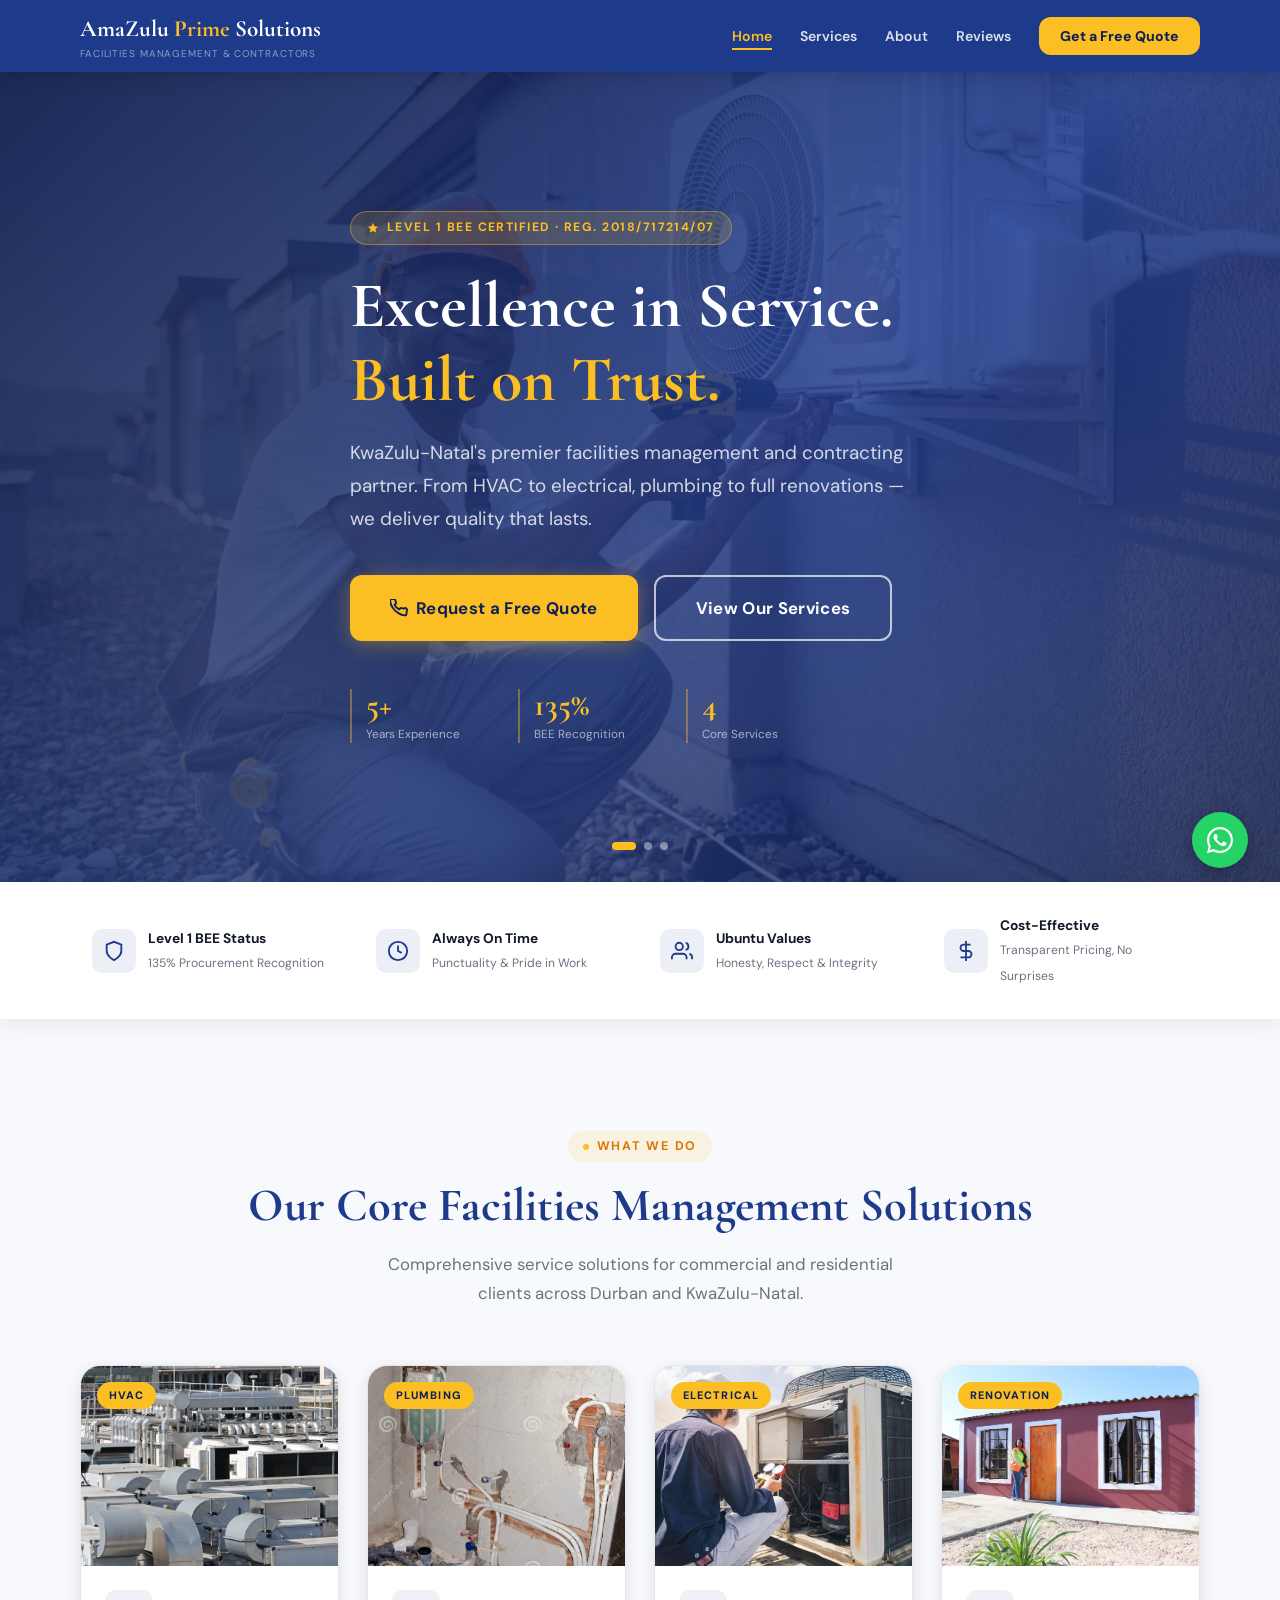
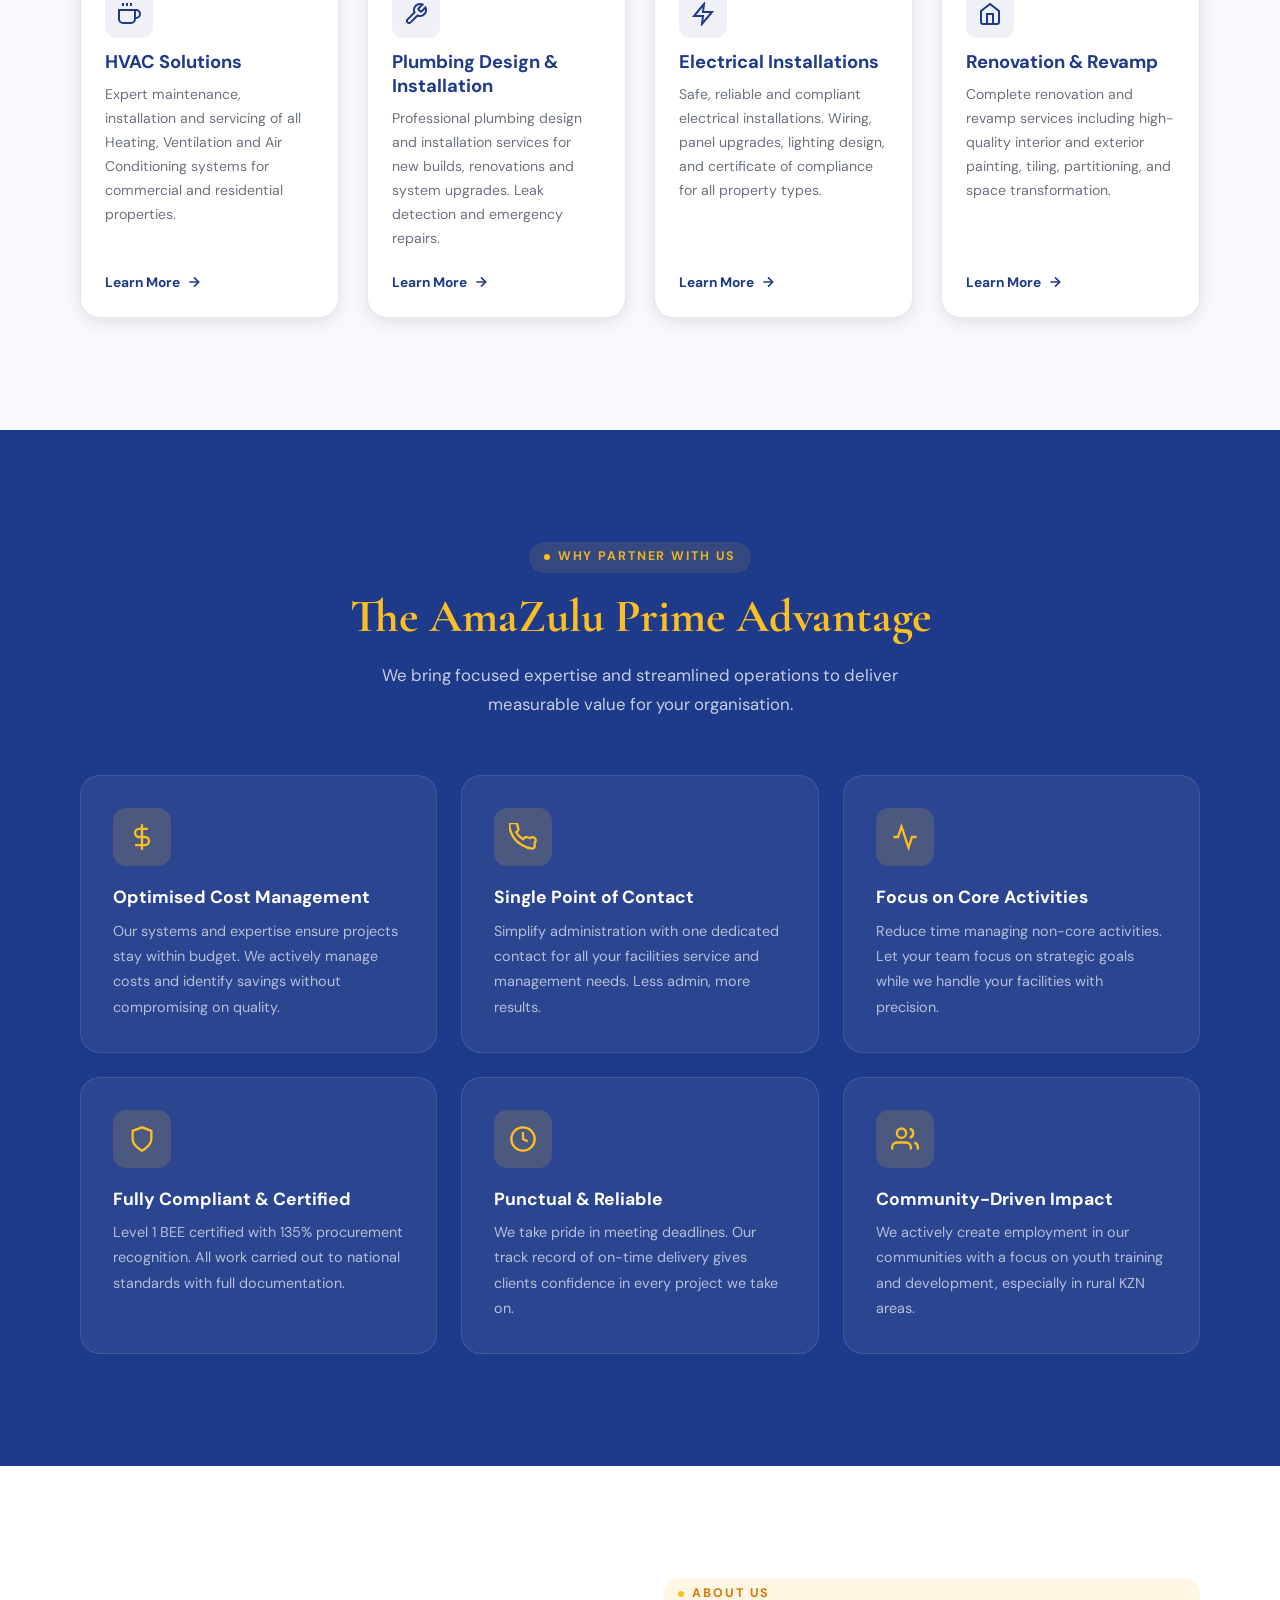
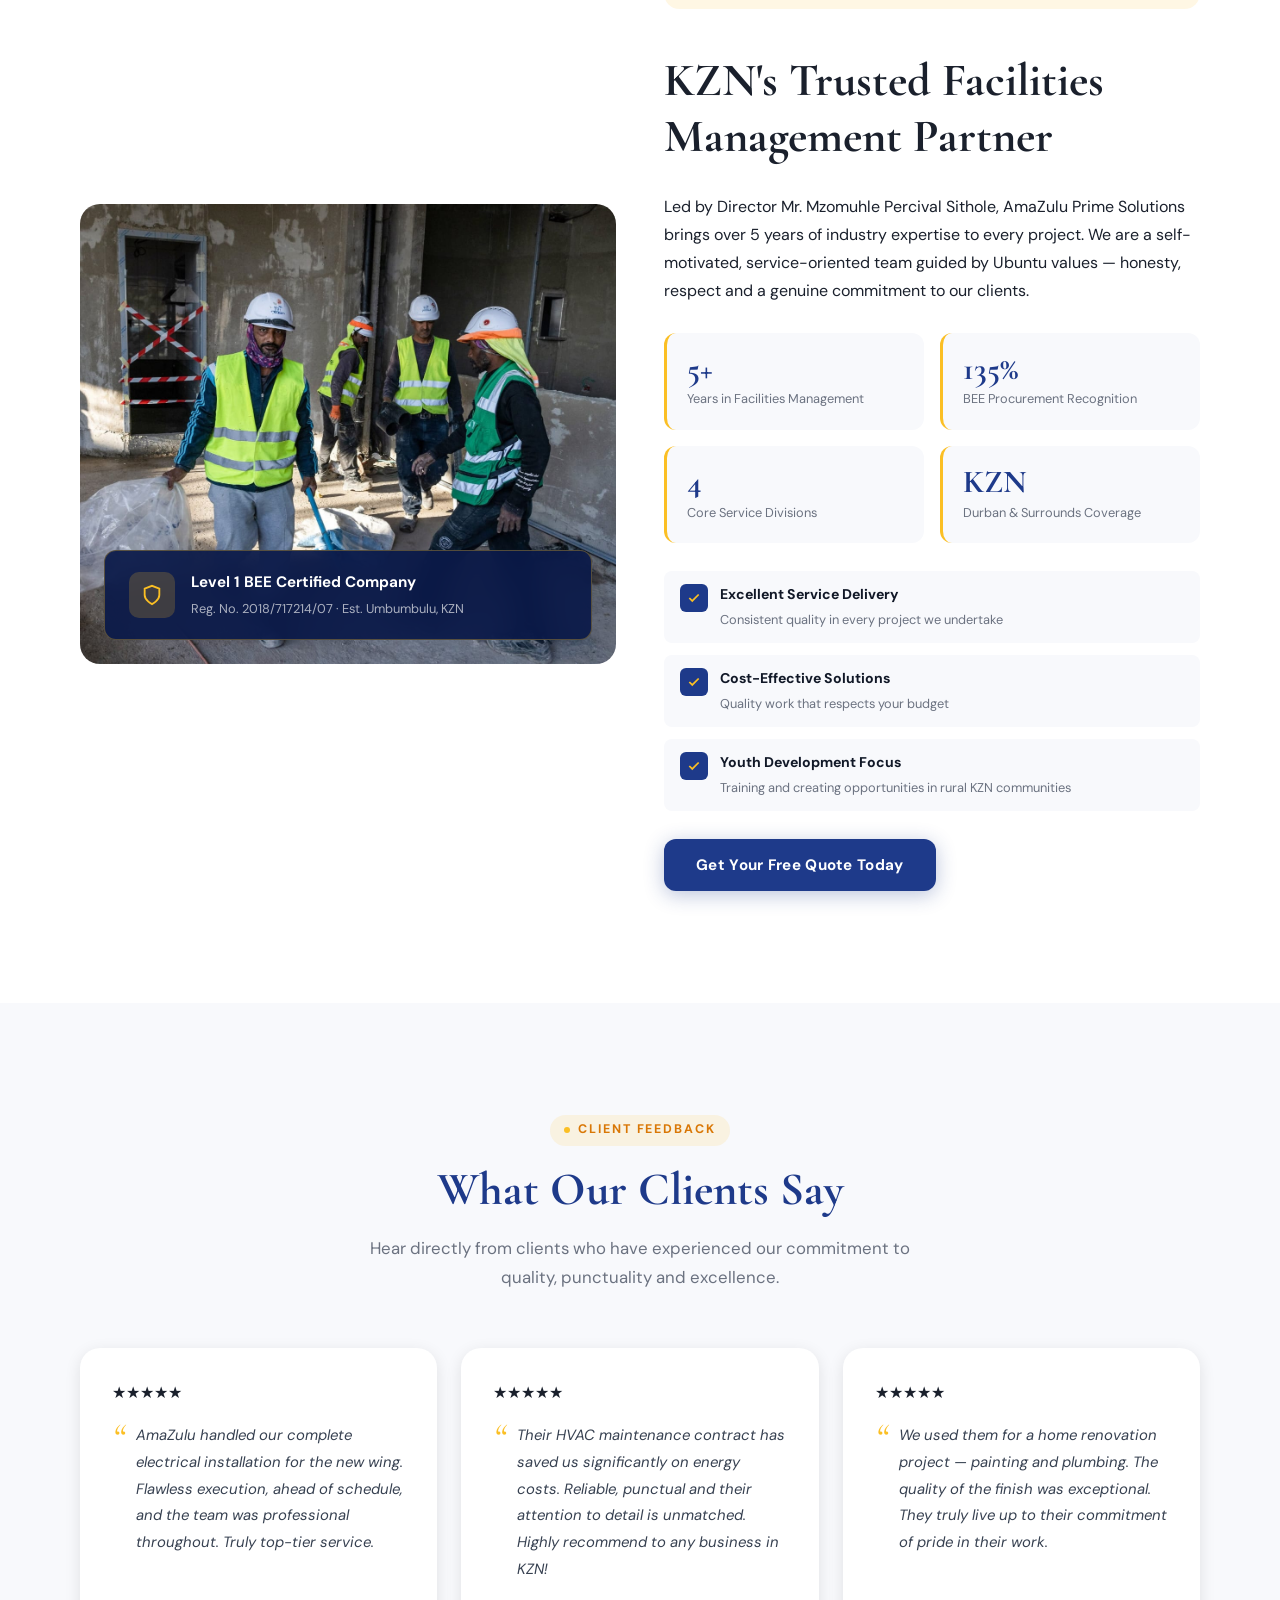
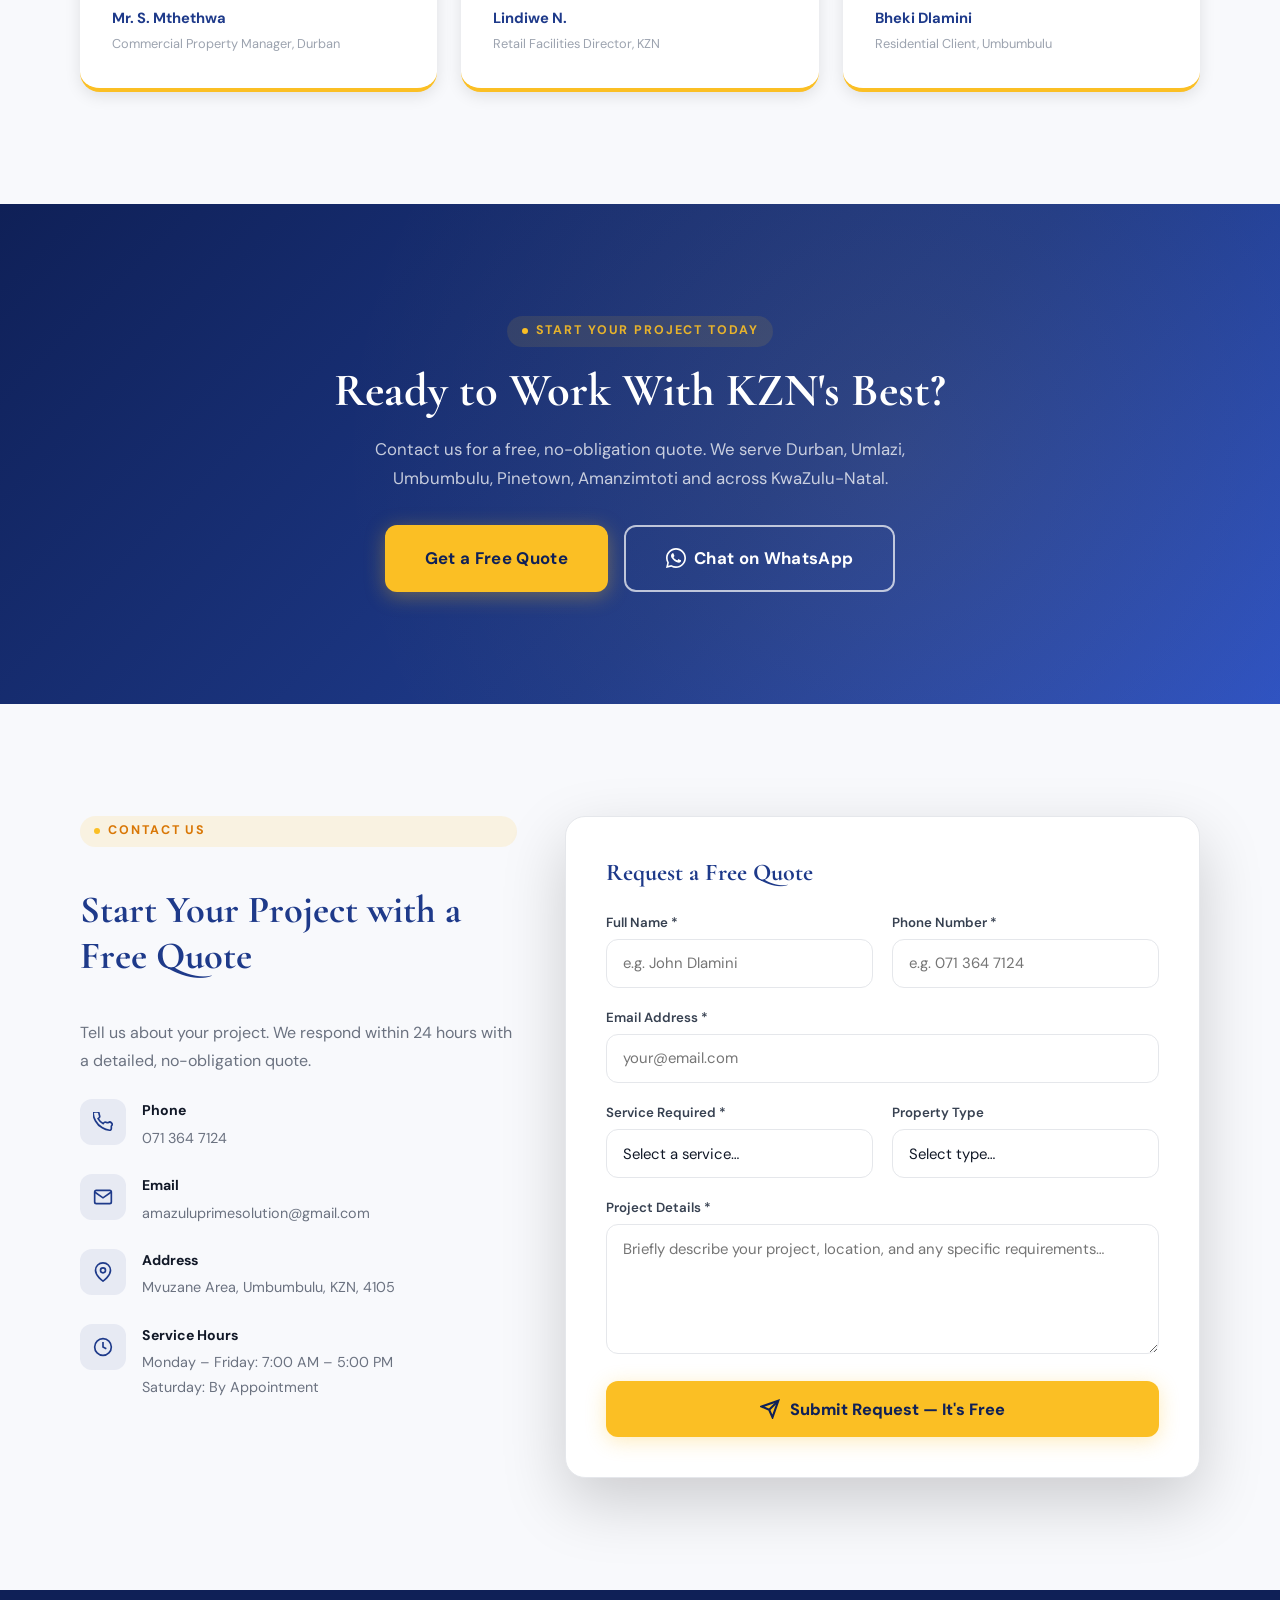
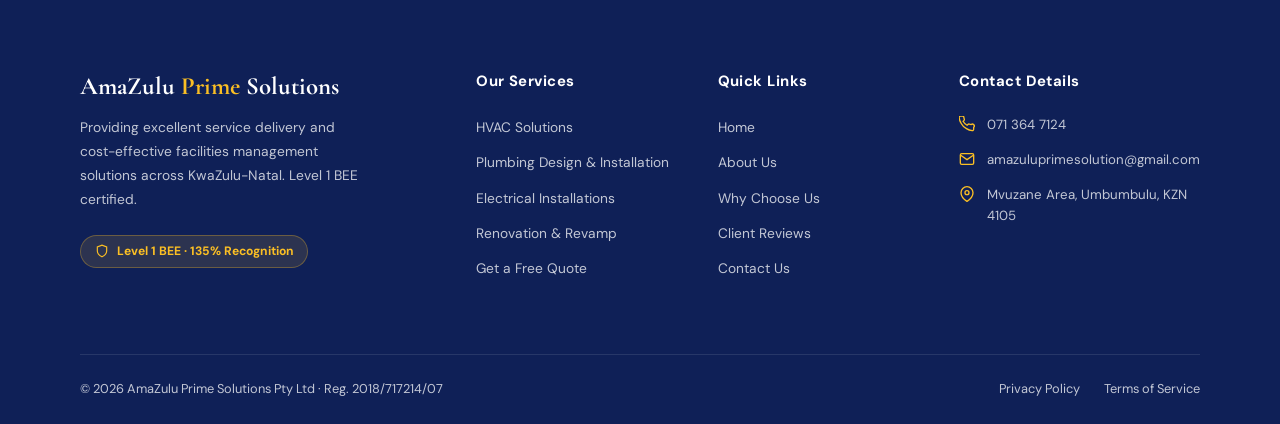
==== index.html @ bf7d5dfd "update" ====
<!DOCTYPE html>
<html lang="en">
<head>
  <meta charset="UTF-8"/>
  <meta name="viewport" content="width=device-width,initial-scale=1.0"/>
  <title>AmaZulu Prime Solutions | Facilities Management & Contractors in Durban, KZN</title>
  <meta name="description" content="AmaZulu Prime Solutions — Level 1 BEE certified facilities management, electrical, plumbing, HVAC and renovation contractors serving Durban and KwaZulu-Natal. Get a free quote today."/>
  <meta name="keywords" content="facilities management Durban, contractor KZN, electrical installation Durban, plumbing KZN, HVAC Durban, renovations KZN, BEE contractor, AmaZulu Prime Solutions"/>
  <meta name="robots" content="index,follow"/>
  <link rel="canonical" href="https://amazuluprimesolutions.netlify.app/"/>
  <meta property="og:title" content="AmaZulu Prime Solutions | Trusted Facilities Management & Contractors in KZN"/>
  <meta property="og:description" content="Professional contracting and facilities management for homes and businesses across Durban and KZN. Level 1 BEE Status. Free quotes available."/>
  <meta property="og:type" content="website"/>
  <meta property="og:url" content="https://amazuluprimesolutions.netlify.app/"/>
  <meta property="og:image" content="https://amazuluprimesolutions.netlify.app/images/work-1.jpg"/>
  <meta name="twitter:card" content="summary_large_image"/>
  <meta name="google-site-verification" content="sttQN9YMMZxSJ2lCe7s1rqBzRoKyOybl5G00gCJvB2U"/>
  <link rel="preconnect" href="https://fonts.googleapis.com"/>
  <link rel="preconnect" href="https://fonts.gstatic.com" crossorigin/>
  <link href="https://fonts.googleapis.com/css2?family=Cormorant+Garamond:wght@600;700&family=DM+Sans:wght@400;500;600;700;800&display=swap" rel="stylesheet"/>
  <link rel="stylesheet" href="css/style.css"/>
  <script type="application/ld+json">
  {"@context":"https://schema.org","@type":["LocalBusiness","GeneralContractor"],"name":"AmaZulu Prime Solutions","url":"https://amazuluprimesolutions.netlify.app/","telephone":"+27-71-364-7124","email":"amazuluprimesolution@gmail.com","address":{"@type":"PostalAddress","streetAddress":"Mvuzane Area","addressLocality":"Umbumbulu","addressRegion":"KZN","postalCode":"4105","addressCountry":"ZA"},"priceRange":"$$","areaServed":["Durban","Umlazi","Umbumbulu","Pinetown","Amanzimtoti","KwaZulu-Natal"],"description":"AmaZulu Prime Solutions provides Level 1 BEE certified facilities management, electrical, plumbing, HVAC, and renovation services across KZN.","hasOfferCatalog":{"@type":"OfferCatalog","name":"Facilities Management Services","itemListElement":[{"@type":"Offer","itemOffered":{"@type":"Service","name":"HVAC Solutions"}},{"@type":"Offer","itemOffered":{"@type":"Service","name":"Plumbing Design & Installation"}},{"@type":"Offer","itemOffered":{"@type":"Service","name":"Electrical Installations"}},{"@type":"Offer","itemOffered":{"@type":"Service","name":"Renovation & Revamp"}}]}}
  </script>
</head>
<body>

<!-- NAVIGATION -->
<header class="nav" role="banner">
  <div class="container nav-inner">
    <a href="index.html" class="nav-logo" aria-label="AmaZulu Prime Solutions Home">
      AmaZulu <span>Prime</span> Solutions
      <small>Facilities Management & Contractors</small>
    </a>
    <nav class="nav-links" aria-label="Main navigation">
      <a href="index.html" class="active">Home</a>
      <a href="index.html#services">Services</a>
      <a href="index.html#about">About</a>
      <a href="index.html#reviews">Reviews</a>
      <a href="index.html#contact" class="nav-cta">Get a Free Quote</a>
    </nav>
    <button class="nav-hamburger" id="nav-hamburger" aria-label="Open menu" aria-expanded="false">
      <svg xmlns="http://www.w3.org/2000/svg" width="22" height="22" fill="none" viewBox="0 0 24 24" stroke="currentColor" stroke-width="2.5"><line x1="3" y1="6" x2="21" y2="6"/><line x1="3" y1="12" x2="21" y2="12"/><line x1="3" y1="18" x2="21" y2="18"/></svg>
    </button>
  </div>
</header>

<!-- MOBILE MENU -->
<div class="overlay" id="nav-overlay" aria-hidden="true"></div>
<div class="mobile-menu" id="mobile-menu" role="dialog" aria-label="Mobile navigation">
  <div class="mobile-menu-header">
    <span class="mobile-menu-logo">AmaZulu <span>Prime</span></span>
    <button class="mobile-close" id="mobile-close" aria-label="Close menu">
      <svg xmlns="http://www.w3.org/2000/svg" width="20" height="20" fill="none" viewBox="0 0 24 24" stroke="currentColor" stroke-width="2.5"><line x1="18" y1="6" x2="6" y2="18"/><line x1="6" y1="6" x2="18" y2="18"/></svg>
    </button>
  </div>
  <nav class="mobile-nav-links" aria-label="Mobile navigation">
    <a href="index.html">🏠 Home</a>
    <a href="hvac.html">❄️ HVAC Solutions</a>
    <a href="plumbing.html">🔧 Plumbing</a>
    <a href="electrical.html">⚡ Electrical</a>
    <a href="renovation.html">🏗️ Renovation</a>
    <a href="index.html#about">👥 About Us</a>
    <a href="index.html#reviews">⭐ Reviews</a>
  </nav>
  <a href="index.html#contact" class="mobile-nav-cta">Get a Free Quote →</a>
</div>

<main>

<!-- HERO -->
<section class="hero" id="home" aria-label="Homepage hero">
  <div class="hero-slides" aria-hidden="true">
    <div class="hero-slide active"><img src="images/work-1.jpg" alt="HVAC installation project by AmaZulu Prime Solutions" loading="eager"/></div>
    <div class="hero-slide"><img src="images/work-2.jpg" alt="Interior renovation and painting work" loading="lazy"/></div>
    <div class="hero-slide"><img src="images/work-3.jpg" alt="Electrical installation project" loading="lazy"/></div>
  </div>
  <div class="hero-overlay" aria-hidden="true"></div>
  <div class="hero-pattern" aria-hidden="true"></div>
  <div class="container">
    <div class="hero-content">
      <div class="hero-badge animate-fade">
        <svg xmlns="http://www.w3.org/2000/svg" width="12" height="12" viewBox="0 0 24 24" fill="currentColor"><path d="M12 2l3.09 6.26L22 9.27l-5 4.87 1.18 6.88L12 17.77l-6.18 3.25L7 14.14 2 9.27l6.91-1.01L12 2z"/></svg>
        Level 1 BEE Certified · Reg. 2018/717214/07
      </div>
      <h1 class="hero-title animate-up">
        Excellence in Service.<br><span class="accent">Built on Trust.</span>
      </h1>
      <p class="hero-subtitle animate-up delay-1">
        KwaZulu-Natal's premier facilities management and contracting partner. From HVAC to electrical, plumbing to full renovations — we deliver quality that lasts.
      </p>
      <div class="hero-buttons animate-up delay-2">
        <a href="#contact" class="btn btn-primary btn-lg">
          <svg xmlns="http://www.w3.org/2000/svg" width="18" height="18" fill="none" viewBox="0 0 24 24" stroke="currentColor" stroke-width="2.5"><path d="M22 16.92v3a2 2 0 01-2.18 2 19.79 19.79 0 01-8.63-3.07A19.5 19.5 0 013.07 10.8 19.79 19.79 0 01.22 2.18 2 2 0 012.22 0h3a2 2 0 012 1.72c.127.96.361 1.903.7 2.81a2 2 0 01-.45 2.11L6.09 7.91a16 16 0 006 6l1.27-1.27a2 2 0 012.11-.45c.907.339 1.85.573 2.81.7A2 2 0 0122 16.92z"/></svg>
          Request a Free Quote
        </a>
        <a href="#services" class="btn btn-outline btn-lg">View Our Services</a>
      </div>
      <div class="hero-stats animate-up delay-3">
        <div class="hero-stat-item">
          <div class="hero-stat-num">5+</div>
          <div class="hero-stat-label">Years Experience</div>
        </div>
        <div class="hero-stat-item">
          <div class="hero-stat-num">135%</div>
          <div class="hero-stat-label">BEE Recognition</div>
        </div>
        <div class="hero-stat-item">
          <div class="hero-stat-num">4</div>
          <div class="hero-stat-label">Core Services</div>
        </div>
      </div>
    </div>
  </div>
  <div class="hero-dots" aria-label="Slideshow navigation">
    <button class="hero-dot active" aria-label="Slide 1"></button>
    <button class="hero-dot" aria-label="Slide 2"></button>
    <button class="hero-dot" aria-label="Slide 3"></button>
  </div>
</section>

<!-- TRUST BAR -->
<div class="trust-bar" aria-label="Company credentials">
  <div class="container">
    <div class="trust-bar-inner">
      <div class="trust-item animate-up">
        <div class="trust-icon"><svg xmlns="http://www.w3.org/2000/svg" width="22" height="22" fill="none" viewBox="0 0 24 24" stroke="currentColor" stroke-width="2"><path d="M12 22s8-4 8-10V5l-8-3-8 3v7c0 6 8 10 8 10z"/></svg></div>
        <div class="trust-text"><strong>Level 1 BEE Status</strong><span>135% Procurement Recognition</span></div>
      </div>
      <div class="trust-item animate-up delay-1">
        <div class="trust-icon"><svg xmlns="http://www.w3.org/2000/svg" width="22" height="22" fill="none" viewBox="0 0 24 24" stroke="currentColor" stroke-width="2"><circle cx="12" cy="12" r="10"/><polyline points="12 6 12 12 16 14"/></svg></div>
        <div class="trust-text"><strong>Always On Time</strong><span>Punctuality & Pride in Work</span></div>
      </div>
      <div class="trust-item animate-up delay-2">
        <div class="trust-icon"><svg xmlns="http://www.w3.org/2000/svg" width="22" height="22" fill="none" viewBox="0 0 24 24" stroke="currentColor" stroke-width="2"><path d="M17 21v-2a4 4 0 00-4-4H5a4 4 0 00-4 4v2"/><circle cx="9" cy="7" r="4"/><path d="M23 21v-2a4 4 0 00-3-3.87"/><path d="M16 3.13a4 4 0 010 7.75"/></svg></div>
        <div class="trust-text"><strong>Ubuntu Values</strong><span>Honesty, Respect & Integrity</span></div>
      </div>
      <div class="trust-item animate-up delay-3">
        <div class="trust-icon"><svg xmlns="http://www.w3.org/2000/svg" width="22" height="22" fill="none" viewBox="0 0 24 24" stroke="currentColor" stroke-width="2"><line x1="12" y1="1" x2="12" y2="23"/><path d="M17 5H9.5a3.5 3.5 0 000 7h5a3.5 3.5 0 010 7H6"/></svg></div>
        <div class="trust-text"><strong>Cost-Effective</strong><span>Transparent Pricing, No Surprises</span></div>
      </div>
    </div>
  </div>
</div>

<!-- SERVICES -->
<section class="section services-section" id="services" aria-labelledby="services-heading">
  <div class="container">
    <div class="section-header text-center animate-up">
      <div class="section-label">What We Do</div>
      <h2 id="services-heading" class="section-title">Our Core Facilities Management Solutions</h2>
      <p class="section-desc">Comprehensive service solutions for commercial and residential clients across Durban and KwaZulu-Natal.</p>
    </div>
    <div class="services-grid">
      <article class="service-card animate-up">
        <div class="service-card-img">
          <img src="images/hvac.jpg" alt="HVAC air conditioning installation and maintenance in Durban" loading="lazy"/>
          <span class="service-card-badge">HVAC</span>
        </div>
        <div class="service-card-body">
          <div class="service-card-icon">
            <svg xmlns="http://www.w3.org/2000/svg" width="24" height="24" fill="none" viewBox="0 0 24 24" stroke="currentColor" stroke-width="2"><path d="M18 8h1a4 4 0 010 8h-1"/><path d="M2 8h16v9a4 4 0 01-4 4H6a4 4 0 01-4-4V8z"/><line x1="6" y1="1" x2="6" y2="4"/><line x1="10" y1="1" x2="10" y2="4"/><line x1="14" y1="1" x2="14" y2="4"/></svg>
          </div>
          <h3 class="service-card-title">HVAC Solutions</h3>
          <p class="service-card-desc">Expert maintenance, installation and servicing of all Heating, Ventilation and Air Conditioning systems for commercial and residential properties.</p>
          <a href="hvac.html" class="service-card-link">
            Learn More
            <svg xmlns="http://www.w3.org/2000/svg" width="16" height="16" fill="none" viewBox="0 0 24 24" stroke="currentColor" stroke-width="2.5"><line x1="5" y1="12" x2="19" y2="12"/><polyline points="12 5 19 12 12 19"/></svg>
          </a>
        </div>
      </article>
      <article class="service-card animate-up delay-1">
        <div class="service-card-img">
          <img src="images/plumbing.jpg" alt="Professional plumbing design and installation in KZN" loading="lazy"/>
          <span class="service-card-badge">Plumbing</span>
        </div>
        <div class="service-card-body">
          <div class="service-card-icon">
            <svg xmlns="http://www.w3.org/2000/svg" width="24" height="24" fill="none" viewBox="0 0 24 24" stroke="currentColor" stroke-width="2"><path d="M14.7 6.3a1 1 0 000 1.4l1.6 1.6a1 1 0 001.4 0l3.77-3.77a6 6 0 01-7.94 7.94l-6.91 6.91a2.12 2.12 0 01-3-3l6.91-6.91a6 6 0 017.94-7.94l-3.76 3.76z"/></svg>
          </div>
          <h3 class="service-card-title">Plumbing Design & Installation</h3>
          <p class="service-card-desc">Professional plumbing design and installation services for new builds, renovations and system upgrades. Leak detection and emergency repairs.</p>
          <a href="plumbing.html" class="service-card-link">
            Learn More
            <svg xmlns="http://www.w3.org/2000/svg" width="16" height="16" fill="none" viewBox="0 0 24 24" stroke="currentColor" stroke-width="2.5"><line x1="5" y1="12" x2="19" y2="12"/><polyline points="12 5 19 12 12 19"/></svg>
          </a>
        </div>
      </article>
      <article class="service-card animate-up delay-2">
        <div class="service-card-img">
          <img src="images/electrical.jpg" alt="Safe electrical installation and wiring in Durban KZN" loading="lazy"/>
          <span class="service-card-badge">Electrical</span>
        </div>
        <div class="service-card-body">
          <div class="service-card-icon">
            <svg xmlns="http://www.w3.org/2000/svg" width="24" height="24" fill="none" viewBox="0 0 24 24" stroke="currentColor" stroke-width="2"><polygon points="13 2 3 14 12 14 11 22 21 10 12 10 13 2"/></svg>
          </div>
          <h3 class="service-card-title">Electrical Installations</h3>
          <p class="service-card-desc">Safe, reliable and compliant electrical installations. Wiring, panel upgrades, lighting design, and certificate of compliance for all property types.</p>
          <a href="electrical.html" class="service-card-link">
            Learn More
            <svg xmlns="http://www.w3.org/2000/svg" width="16" height="16" fill="none" viewBox="0 0 24 24" stroke="currentColor" stroke-width="2.5"><line x1="5" y1="12" x2="19" y2="12"/><polyline points="12 5 19 12 12 19"/></svg>
          </a>
        </div>
      </article>
      <article class="service-card animate-up delay-3">
        <div class="service-card-img">
          <img src="images/renovation.jpg" alt="Professional renovation and painting services in KZN" loading="lazy"/>
          <span class="service-card-badge">Renovation</span>
        </div>
        <div class="service-card-body">
          <div class="service-card-icon">
            <svg xmlns="http://www.w3.org/2000/svg" width="24" height="24" fill="none" viewBox="0 0 24 24" stroke="currentColor" stroke-width="2"><path d="M3 9l9-7 9 7v11a2 2 0 01-2 2H5a2 2 0 01-2-2z"/><polyline points="9 22 9 12 15 12 15 22"/></svg>
          </div>
          <h3 class="service-card-title">Renovation & Revamp</h3>
          <p class="service-card-desc">Complete renovation and revamp services including high-quality interior and exterior painting, tiling, partitioning, and space transformation.</p>
          <a href="renovation.html" class="service-card-link">
            Learn More
            <svg xmlns="http://www.w3.org/2000/svg" width="16" height="16" fill="none" viewBox="0 0 24 24" stroke="currentColor" stroke-width="2.5"><line x1="5" y1="12" x2="19" y2="12"/><polyline points="12 5 19 12 12 19"/></svg>
          </a>
        </div>
      </article>
    </div>
  </div>
</section>

<!-- WHY CHOOSE US -->
<section class="section why-section" id="benefits" aria-labelledby="why-heading">
  <div class="container">
    <div class="section-header text-center animate-up">
      <div class="section-label" style="color:rgba(251,191,36,.9);background:rgba(251,191,36,.1);">Why Partner With Us</div>
      <h2 id="why-heading" class="section-title">The AmaZulu Prime Advantage</h2>
      <p class="section-desc">We bring focused expertise and streamlined operations to deliver measurable value for your organisation.</p>
    </div>
    <div class="why-grid">
      <div class="why-card animate-up">
        <div class="why-icon"><svg xmlns="http://www.w3.org/2000/svg" width="28" height="28" fill="none" viewBox="0 0 24 24" stroke="currentColor" stroke-width="2"><line x1="12" y1="1" x2="12" y2="23"/><path d="M17 5H9.5a3.5 3.5 0 000 7h5a3.5 3.5 0 010 7H6"/></svg></div>
        <h3>Optimised Cost Management</h3>
        <p>Our systems and expertise ensure projects stay within budget. We actively manage costs and identify savings without compromising on quality.</p>
      </div>
      <div class="why-card animate-up delay-1">
        <div class="why-icon"><svg xmlns="http://www.w3.org/2000/svg" width="28" height="28" fill="none" viewBox="0 0 24 24" stroke="currentColor" stroke-width="2"><path d="M22 16.92v3a2 2 0 01-2.18 2 19.79 19.79 0 01-8.63-3.07A19.5 19.5 0 013.07 10.8 19.79 19.79 0 01.22 2.18 2 2 0 012.22 0h3a2 2 0 012 1.72c.127.96.361 1.903.7 2.81a2 2 0 01-.45 2.11L6.09 7.91a16 16 0 006 6l1.27-1.27a2 2 0 012.11-.45c.907.339 1.85.573 2.81.7A2 2 0 0122 16.92z"/></svg></div>
        <h3>Single Point of Contact</h3>
        <p>Simplify administration with one dedicated contact for all your facilities service and management needs. Less admin, more results.</p>
      </div>
      <div class="why-card animate-up delay-2">
        <div class="why-icon"><svg xmlns="http://www.w3.org/2000/svg" width="28" height="28" fill="none" viewBox="0 0 24 24" stroke="currentColor" stroke-width="2"><polyline points="22 12 18 12 15 21 9 3 6 12 2 12"/></svg></div>
        <h3>Focus on Core Activities</h3>
        <p>Reduce time managing non-core activities. Let your team focus on strategic goals while we handle your facilities with precision.</p>
      </div>
      <div class="why-card animate-up delay-3">
        <div class="why-icon"><svg xmlns="http://www.w3.org/2000/svg" width="28" height="28" fill="none" viewBox="0 0 24 24" stroke="currentColor" stroke-width="2"><path d="M12 22s8-4 8-10V5l-8-3-8 3v7c0 6 8 10 8 10z"/></svg></div>
        <h3>Fully Compliant & Certified</h3>
        <p>Level 1 BEE certified with 135% procurement recognition. All work carried out to national standards with full documentation.</p>
      </div>
      <div class="why-card animate-up delay-4">
        <div class="why-icon"><svg xmlns="http://www.w3.org/2000/svg" width="28" height="28" fill="none" viewBox="0 0 24 24" stroke="currentColor" stroke-width="2"><circle cx="12" cy="12" r="10"/><polyline points="12 6 12 12 16 14"/></svg></div>
        <h3>Punctual & Reliable</h3>
        <p>We take pride in meeting deadlines. Our track record of on-time delivery gives clients confidence in every project we take on.</p>
      </div>
      <div class="why-card animate-up delay-5">
        <div class="why-icon"><svg xmlns="http://www.w3.org/2000/svg" width="28" height="28" fill="none" viewBox="0 0 24 24" stroke="currentColor" stroke-width="2"><path d="M17 21v-2a4 4 0 00-4-4H5a4 4 0 00-4 4v2"/><circle cx="9" cy="7" r="4"/><path d="M23 21v-2a4 4 0 00-3-3.87"/><path d="M16 3.13a4 4 0 010 7.75"/></svg></div>
        <h3>Community-Driven Impact</h3>
        <p>We actively create employment in our communities with a focus on youth training and development, especially in rural KZN areas.</p>
      </div>
    </div>
  </div>
</section>

<!-- ABOUT -->
<section class="section about-section" id="about" aria-labelledby="about-heading">
  <div class="container">
    <div class="about-2col">
      <div class="about-img-wrapper animate-fade">
        <img src="images/about-team-2.jpg" alt="AmaZulu Prime Solutions team on-site in KwaZulu-Natal" loading="lazy"/>
        <div class="about-img-badge">
          <div class="about-img-badge-icon">
            <svg xmlns="http://www.w3.org/2000/svg" width="22" height="22" fill="none" viewBox="0 0 24 24" stroke="currentColor" stroke-width="2"><path d="M12 22s8-4 8-10V5l-8-3-8 3v7c0 6 8 10 8 10z"/></svg>
          </div>
          <div>
            <strong>Level 1 BEE Certified Company</strong>
            <span>Reg. No. 2018/717214/07 · Est. Umbumbulu, KZN</span>
          </div>
        </div>
      </div>
      <div class="about-content animate-up">
        <div class="section-label">About Us</div>
        <h2 id="about-heading">KZN's Trusted Facilities Management Partner</h2>
        <p>Led by Director Mr. Mzomuhle Percival Sithole, AmaZulu Prime Solutions brings over 5 years of industry expertise to every project. We are a self-motivated, service-oriented team guided by Ubuntu values — honesty, respect and a genuine commitment to our clients.</p>
        <div class="about-stat-grid">
          <div class="about-stat"><div class="about-stat-num">5+</div><div class="about-stat-label">Years in Facilities Management</div></div>
          <div class="about-stat"><div class="about-stat-num">135%</div><div class="about-stat-label">BEE Procurement Recognition</div></div>
          <div class="about-stat"><div class="about-stat-num">4</div><div class="about-stat-label">Core Service Divisions</div></div>
          <div class="about-stat"><div class="about-stat-num">KZN</div><div class="about-stat-label">Durban & Surrounds Coverage</div></div>
        </div>
        <div class="about-features">
          <div class="about-feature">
            <div class="about-feature-icon"><svg xmlns="http://www.w3.org/2000/svg" width="14" height="14" fill="none" viewBox="0 0 24 24" stroke="currentColor" stroke-width="3"><polyline points="20 6 9 17 4 12"/></svg></div>
            <div><strong>Excellent Service Delivery</strong><span>Consistent quality in every project we undertake</span></div>
          </div>
          <div class="about-feature">
            <div class="about-feature-icon"><svg xmlns="http://www.w3.org/2000/svg" width="14" height="14" fill="none" viewBox="0 0 24 24" stroke="currentColor" stroke-width="3"><polyline points="20 6 9 17 4 12"/></svg></div>
            <div><strong>Cost-Effective Solutions</strong><span>Quality work that respects your budget</span></div>
          </div>
          <div class="about-feature">
            <div class="about-feature-icon"><svg xmlns="http://www.w3.org/2000/svg" width="14" height="14" fill="none" viewBox="0 0 24 24" stroke="currentColor" stroke-width="3"><polyline points="20 6 9 17 4 12"/></svg></div>
            <div><strong>Youth Development Focus</strong><span>Training and creating opportunities in rural KZN communities</span></div>
          </div>
        </div>
        <div>
          <a href="index.html#contact" class="btn btn-blue">Get Your Free Quote Today</a>
        </div>
      </div>
    </div>
  </div>
</section>

<!-- TESTIMONIALS -->
<section class="section testimonials-section" id="reviews" aria-labelledby="reviews-heading">
  <div class="container">
    <div class="section-header text-center animate-up">
      <div class="section-label">Client Feedback</div>
      <h2 id="reviews-heading" class="section-title">What Our Clients Say</h2>
      <p class="section-desc">Hear directly from clients who have experienced our commitment to quality, punctuality and excellence.</p>
    </div>
    <div class="reviews-grid">
      <div class="testimonial-card animate-up">
        <div class="stars">★★★★★</div>
        <p class="testimonial-quote">AmaZulu handled our complete electrical installation for the new wing. Flawless execution, ahead of schedule, and the team was professional throughout. Truly top-tier service.</p>
        <div class="testimonial-author"><strong>Mr. S. Mthethwa</strong><span>Commercial Property Manager, Durban</span></div>
      </div>
      <div class="testimonial-card animate-up delay-1">
        <div class="stars">★★★★★</div>
        <p class="testimonial-quote">Their HVAC maintenance contract has saved us significantly on energy costs. Reliable, punctual and their attention to detail is unmatched. Highly recommend to any business in KZN!</p>
        <div class="testimonial-author"><strong>Lindiwe N.</strong><span>Retail Facilities Director, KZN</span></div>
      </div>
      <div class="testimonial-card animate-up delay-2">
        <div class="stars">★★★★★</div>
        <p class="testimonial-quote">We used them for a home renovation project — painting and plumbing. The quality of the finish was exceptional. They truly live up to their commitment of pride in their work.</p>
        <div class="testimonial-author"><strong>Bheki Dlamini</strong><span>Residential Client, Umbumbulu</span></div>
      </div>
    </div>
  </div>
</section>

<!-- CTA BAND -->
<section class="section cta-section" aria-label="Call to action">
  <div class="container">
    <div class="section-label animate-up" style="color:rgba(251,191,36,.9);background:rgba(251,191,36,.1);margin:0 auto 1rem;">Start Your Project Today</div>
    <h2 class="animate-up">Ready to Work With KZN's Best?</h2>
    <p class="animate-up delay-1">Contact us for a free, no-obligation quote. We serve Durban, Umlazi, Umbumbulu, Pinetown, Amanzimtoti and across KwaZulu-Natal.</p>
    <div class="cta-buttons animate-up delay-2">
      <a href="#contact" class="btn btn-primary btn-lg">Get a Free Quote</a>
      <a href="https://wa.me/27713647124?text=Hello%20AmaZulu%20Prime%20Solutions%2C%20I%20need%20a%20quote%20for..." target="_blank" rel="noopener" class="btn btn-outline btn-lg">
        <svg xmlns="http://www.w3.org/2000/svg" width="20" height="20" viewBox="0 0 24 24" fill="currentColor"><path d="M17.472 14.382c-.297-.149-1.758-.867-2.03-.967-.273-.099-.471-.148-.67.15-.197.297-.767.966-.94 1.164-.173.199-.347.223-.644.075-.297-.15-1.255-.463-2.39-1.475-.883-.788-1.48-1.761-1.653-2.059-.173-.297-.018-.458.13-.606.134-.133.298-.347.446-.52.149-.174.198-.298.298-.497.099-.198.05-.371-.025-.52-.075-.149-.669-1.612-.916-2.207-.242-.579-.487-.5-.669-.51-.173-.008-.371-.01-.57-.01-.198 0-.52.074-.792.372-.272.297-1.04 1.016-1.04 2.479 0 1.462 1.065 2.875 1.213 3.074.149.198 2.096 3.2 5.077 4.487.709.306 1.262.489 1.694.625.712.227 1.36.195 1.871.118.571-.085 1.758-.719 2.006-1.413.248-.694.248-1.289.173-1.413-.074-.124-.272-.198-.57-.347z"/><path d="M12 0C5.373 0 0 5.373 0 12c0 2.124.554 4.118 1.525 5.847L0 24l6.335-1.492C8.012 23.468 9.978 24 12 24c6.627 0 12-5.373 12-12S18.627 0 12 0zm0 22c-1.89 0-3.663-.497-5.192-1.367l-.372-.22-3.862.91.978-3.783-.242-.39A9.952 9.952 0 012 12C2 6.477 6.477 2 12 2s10 4.477 10 10-4.477 10-10 10z"/></svg>
        Chat on WhatsApp
      </a>
    </div>
  </div>
</section>

<!-- CONTACT -->
<section class="section contact-section" id="contact" aria-labelledby="contact-heading">
  <div class="container">
    <div class="contact-grid">
      <div class="contact-info animate-up">
        <div class="section-label">Contact Us</div>
        <h2 id="contact-heading" class="section-title" style="font-size:clamp(1.8rem,3.5vw,2.4rem);">Start Your Project with a Free Quote</h2>
        <p style="color:var(--gray-500)">Tell us about your project. We respond within 24 hours with a detailed, no-obligation quote.</p>
        <div class="contact-detail">
          <div class="contact-detail-icon"><svg xmlns="http://www.w3.org/2000/svg" width="20" height="20" fill="none" viewBox="0 0 24 24" stroke="currentColor" stroke-width="2"><path d="M22 16.92v3a2 2 0 01-2.18 2 19.79 19.79 0 01-8.63-3.07A19.5 19.5 0 013.07 10.8 19.79 19.79 0 01.22 2.18 2 2 0 012.22 0h3a2 2 0 012 1.72c.127.96.361 1.903.7 2.81a2 2 0 01-.45 2.11L6.09 7.91a16 16 0 006 6l1.27-1.27a2 2 0 012.11-.45c.907.339 1.85.573 2.81.7A2 2 0 0122 16.92z"/></svg></div>
          <div><strong>Phone</strong><a href="tel:+27713647124">071 364 7124</a></div>
        </div>
        <div class="contact-detail">
          <div class="contact-detail-icon"><svg xmlns="http://www.w3.org/2000/svg" width="20" height="20" fill="none" viewBox="0 0 24 24" stroke="currentColor" stroke-width="2"><path d="M4 4h16c1.1 0 2 .9 2 2v12c0 1.1-.9 2-2 2H4c-1.1 0-2-.9-2-2V6c0-1.1.9-2 2-2z"/><polyline points="22,6 12,13 2,6"/></svg></div>
          <div><strong>Email</strong><a href="mailto:amazuluprimesolution@gmail.com">amazuluprimesolution@gmail.com</a></div>
        </div>
        <div class="contact-detail">
          <div class="contact-detail-icon"><svg xmlns="http://www.w3.org/2000/svg" width="20" height="20" fill="none" viewBox="0 0 24 24" stroke="currentColor" stroke-width="2"><path d="M21 10c0 7-9 13-9 13s-9-6-9-13a9 9 0 0118 0z"/><circle cx="12" cy="10" r="3"/></svg></div>
          <div><strong>Address</strong><p>Mvuzane Area, Umbumbulu, KZN, 4105</p></div>
        </div>
        <div class="contact-detail">
          <div class="contact-detail-icon"><svg xmlns="http://www.w3.org/2000/svg" width="20" height="20" fill="none" viewBox="0 0 24 24" stroke="currentColor" stroke-width="2"><circle cx="12" cy="12" r="10"/><polyline points="12 6 12 12 16 14"/></svg></div>
          <div><strong>Service Hours</strong><p>Monday – Friday: 7:00 AM – 5:00 PM<br/>Saturday: By Appointment</p></div>
        </div>
      </div>
      <div class="contact-form-wrap animate-up delay-2">
        <h3 style="color:var(--blue);margin-bottom:1.5rem;font-family:var(--font-display);font-size:1.5rem;">Request a Free Quote</h3>
        <form name="quote-request" method="POST" data-netlify="true" netlify-honeypot="bot-field" action="thank-you.html">
          <input type="hidden" name="form-name" value="quote-request"/>
          <input type="hidden" name="bot-field" style="display:none"/>
          <div class="form-row">
            <div class="form-group">
              <label class="form-label" for="name">Full Name *</label>
              <input class="form-input" type="text" id="name" name="name" placeholder="e.g. John Dlamini" required/>
            </div>
            <div class="form-group">
              <label class="form-label" for="phone">Phone Number *</label>
              <input class="form-input" type="tel" id="phone" name="phone" placeholder="e.g. 071 364 7124" required/>
            </div>
          </div>
          <div class="form-group">
            <label class="form-label" for="email">Email Address *</label>
            <input class="form-input" type="email" id="email" name="email" placeholder="your@email.com" required/>
          </div>
          <div class="form-row">
            <div class="form-group">
              <label class="form-label" for="service">Service Required *</label>
              <select class="form-input" id="service" name="service" required>
                <option value="">Select a service…</option>
                <option value="hvac">HVAC (Maintenance / Installation)</option>
                <option value="plumbing">Plumbing (Design / Installation)</option>
                <option value="electrical">Electrical Installation</option>
                <option value="renovation">Renovation &amp; Painting</option>
                <option value="general">General Facilities Query</option>
              </select>
            </div>
            <div class="form-group">
              <label class="form-label" for="property-type">Property Type</label>
              <select class="form-input" id="property-type" name="property-type">
                <option value="">Select type…</option>
                <option value="residential">Residential</option>
                <option value="commercial">Commercial</option>
                <option value="industrial">Industrial</option>
              </select>
            </div>
          </div>
          <div class="form-group">
            <label class="form-label" for="message">Project Details *</label>
            <textarea class="form-input" id="message" name="message" rows="4" placeholder="Briefly describe your project, location, and any specific requirements…" required></textarea>
          </div>
          <button type="submit" class="form-submit">
            <svg xmlns="http://www.w3.org/2000/svg" width="20" height="20" fill="none" viewBox="0 0 24 24" stroke="currentColor" stroke-width="2.5"><line x1="22" y1="2" x2="11" y2="13"/><polygon points="22 2 15 22 11 13 2 9 22 2"/></svg>
            Submit Request — It's Free
          </button>
        </form>
      </div>
    </div>
  </div>
</section>

</main>

<!-- FOOTER -->
<footer class="footer" role="contentinfo">
  <div class="container">
    <div class="footer-top">
      <div class="footer-brand">
        <h3>AmaZulu <span>Prime</span> Solutions</h3>
        <p>Providing excellent service delivery and cost-effective facilities management solutions across KwaZulu-Natal. Level 1 BEE certified.</p>
        <span class="footer-badge">
          <svg xmlns="http://www.w3.org/2000/svg" width="14" height="14" fill="none" viewBox="0 0 24 24" stroke="currentColor" stroke-width="2"><path d="M12 22s8-4 8-10V5l-8-3-8 3v7c0 6 8 10 8 10z"/></svg>
          Level 1 BEE · 135% Recognition
        </span>
      </div>
      <div class="footer-col">
        <h4>Our Services</h4>
        <ul class="footer-links">
          <li><a href="hvac.html">HVAC Solutions</a></li>
          <li><a href="plumbing.html">Plumbing Design &amp; Installation</a></li>
          <li><a href="electrical.html">Electrical Installations</a></li>
          <li><a href="renovation.html">Renovation &amp; Revamp</a></li>
          <li><a href="index.html#contact">Get a Free Quote</a></li>
        </ul>
      </div>
      <div class="footer-col">
        <h4>Quick Links</h4>
        <ul class="footer-links">
          <li><a href="index.html">Home</a></li>
          <li><a href="index.html#about">About Us</a></li>
          <li><a href="index.html#benefits">Why Choose Us</a></li>
          <li><a href="index.html#reviews">Client Reviews</a></li>
          <li><a href="index.html#contact">Contact Us</a></li>
        </ul>
      </div>
      <div class="footer-col">
        <h4>Contact Details</h4>
        <div class="footer-contact-item">
          <svg xmlns="http://www.w3.org/2000/svg" width="16" height="16" fill="none" viewBox="0 0 24 24" stroke="currentColor" stroke-width="2"><path d="M22 16.92v3a2 2 0 01-2.18 2 19.79 19.79 0 01-8.63-3.07A19.5 19.5 0 013.07 10.8 19.79 19.79 0 01.22 2.18 2 2 0 012.22 0h3a2 2 0 012 1.72c.127.96.361 1.903.7 2.81a2 2 0 01-.45 2.11L6.09 7.91a16 16 0 006 6l1.27-1.27a2 2 0 012.11-.45c.907.339 1.85.573 2.81.7A2 2 0 0122 16.92z"/></svg>
          <a href="tel:+27713647124">071 364 7124</a>
        </div>
        <div class="footer-contact-item">
          <svg xmlns="http://www.w3.org/2000/svg" width="16" height="16" fill="none" viewBox="0 0 24 24" stroke="currentColor" stroke-width="2"><path d="M4 4h16c1.1 0 2 .9 2 2v12c0 1.1-.9 2-2 2H4c-1.1 0-2-.9-2-2V6c0-1.1.9-2 2-2z"/><polyline points="22,6 12,13 2,6"/></svg>
          <a href="mailto:amazuluprimesolution@gmail.com">amazuluprimesolution@gmail.com</a>
        </div>
        <div class="footer-contact-item">
          <svg xmlns="http://www.w3.org/2000/svg" width="16" height="16" fill="none" viewBox="0 0 24 24" stroke="currentColor" stroke-width="2"><path d="M21 10c0 7-9 13-9 13s-9-6-9-13a9 9 0 0118 0z"/><circle cx="12" cy="10" r="3"/></svg>
          <span>Mvuzane Area, Umbumbulu, KZN 4105</span>
        </div>
      </div>
    </div>
    <div class="footer-bottom">
      <span>© <span id="current-year"></span> AmaZulu Prime Solutions Pty Ltd · Reg. 2018/717214/07</span>
      <div class="footer-bottom-links">
        <a href="#">Privacy Policy</a>
        <a href="#">Terms of Service</a>
      </div>
    </div>
  </div>
</footer>

<!-- WhatsApp Float -->
<a class="wa-float" href="https://wa.me/27713647124?text=Hello%20AmaZulu%20Prime%20Solutions%2C%20I%20saw%20your%20website%20and%20need%20a%20quote%20for..." target="_blank" rel="noopener noreferrer" aria-label="Chat on WhatsApp">
  <svg xmlns="http://www.w3.org/2000/svg" width="26" height="26" viewBox="0 0 24 24" fill="currentColor"><path d="M17.472 14.382c-.297-.149-1.758-.867-2.03-.967-.273-.099-.471-.148-.67.15-.197.297-.767.966-.94 1.164-.173.199-.347.223-.644.075-.297-.15-1.255-.463-2.39-1.475-.883-.788-1.48-1.761-1.653-2.059-.173-.297-.018-.458.13-.606.134-.133.298-.347.446-.52.149-.174.198-.298.298-.497.099-.198.05-.371-.025-.52-.075-.149-.669-1.612-.916-2.207-.242-.579-.487-.5-.669-.51-.173-.008-.371-.01-.57-.01-.198 0-.52.074-.792.372-.272.297-1.04 1.016-1.04 2.479 0 1.462 1.065 2.875 1.213 3.074.149.198 2.096 3.2 5.077 4.487.709.306 1.262.489 1.694.625.712.227 1.36.195 1.871.118.571-.085 1.758-.719 2.006-1.413.248-.694.248-1.289.173-1.413-.074-.124-.272-.198-.57-.347z"/><path d="M12 0C5.373 0 0 5.373 0 12c0 2.124.554 4.118 1.525 5.847L0 24l6.335-1.492C8.012 23.468 9.978 24 12 24c6.627 0 12-5.373 12-12S18.627 0 12 0zm0 22c-1.89 0-3.663-.497-5.192-1.367l-.372-.22-3.862.91.978-3.783-.242-.39A9.952 9.952 0 012 12C2 6.477 6.477 2 12 2s10 4.477 10 10-4.477 10-10 10z"/></svg>
</a>

<script src="js/main.js"></script>
</body>
</html>
---- css/style.css ----
/* ==========================================================
   AMAZULU PRIME SOLUTIONS — MAIN STYLESHEET
   ========================================================== */
:root {
  --blue: #1e3a8a;
  --blue-dark: #0f2057;
  --blue-mid: #1a3278;
  --blue-light: #2d52c4;
  --gold: #fbbf24;
  --gold-dark: #d97706;
  --gold-light: #fde68a;
  --white: #ffffff;
  --off-white: #f8f9fc;
  --gray-50: #f9fafb;
  --gray-100: #f3f4f6;
  --gray-200: #e5e7eb;
  --gray-400: #9ca3af;
  --gray-500: #6b7280;
  --gray-700: #374151;
  --gray-900: #111827;
  --font-display: 'Cormorant Garamond', Georgia, serif;
  --font-body: 'DM Sans', 'Helvetica Neue', sans-serif;
  --radius: 12px;
  --radius-lg: 20px;
  --shadow-sm: 0 1px 3px rgba(0,0,0,.08);
  --shadow: 0 4px 16px rgba(0,0,0,.10);
  --shadow-lg: 0 10px 40px rgba(0,0,0,.14);
  --shadow-xl: 0 24px 64px rgba(0,0,0,.18);
  --transition: 0.3s cubic-bezier(0.4,0,0.2,1);
  --max-w: 1200px;
}
*,*::before,*::after{box-sizing:border-box;margin:0;padding:0}
html{scroll-behavior:smooth}
body{font-family:var(--font-body);color:#1a202c;background:var(--white);line-height:1.6;overflow-x:hidden}
img{max-width:100%;height:auto;display:block}
a{color:inherit;text-decoration:none}
ul{list-style:none}
button{cursor:pointer;border:none;background:none;font-family:inherit}
input,select,textarea{font-family:inherit}
h1{font-size:clamp(2.2rem,5vw,4rem);font-family:var(--font-display);font-weight:700;line-height:1.15}
h2{font-size:clamp(1.9rem,4vw,2.9rem);font-family:var(--font-display);font-weight:700;line-height:1.2}
h3{font-size:clamp(1.15rem,2.5vw,1.45rem);font-weight:700;line-height:1.3}
h4{font-size:1.05rem;font-weight:600}
p{font-size:1rem;line-height:1.75}
.container{max-width:var(--max-w);margin:0 auto;padding:0 1.5rem}
@media(min-width:768px){.container{padding:0 2rem}}
@media(min-width:1280px){.container{padding:0 2.5rem}}
.section{padding:5rem 0}
@media(min-width:768px){.section{padding:7rem 0}}
.section-label{display:inline-flex;align-items:center;gap:.5rem;font-size:.78rem;font-weight:700;letter-spacing:.15em;text-transform:uppercase;color:var(--gold-dark);background:rgba(251,191,36,.12);padding:.35rem .9rem;border-radius:100px;margin-bottom:1rem}
.section-label::before{content:'';width:6px;height:6px;background:var(--gold);border-radius:50%;display:block}
.btn{display:inline-flex;align-items:center;gap:.5rem;font-weight:700;font-size:.95rem;padding:.85rem 2rem;border-radius:var(--radius);transition:var(--transition);letter-spacing:.02em;border:none;cursor:pointer}
.btn-primary{background:var(--gold);color:var(--blue-dark);box-shadow:0 4px 20px rgba(251,191,36,.35)}
.btn-primary:hover{background:var(--gold-dark);transform:translateY(-2px);box-shadow:0 8px 28px rgba(251,191,36,.45)}
.btn-outline{border:2px solid rgba(255,255,255,.7);color:var(--white);background:transparent}
.btn-outline:hover{background:var(--white);color:var(--blue);border-color:var(--white)}
.btn-blue{background:var(--blue);color:var(--white);box-shadow:0 4px 20px rgba(30,58,138,.3)}
.btn-blue:hover{background:var(--blue-dark);transform:translateY(-2px)}
.btn-lg{padding:1.1rem 2.5rem;font-size:1.05rem}
/* NAV */
.nav{position:sticky;top:0;z-index:999;background:var(--blue);box-shadow:0 2px 20px rgba(0,0,0,.18)}
.nav-inner{display:flex;align-items:center;justify-content:space-between;height:72px}
.nav-logo{font-family:var(--font-display);font-size:1.45rem;font-weight:700;color:var(--white)}
.nav-logo span{color:var(--gold)}
.nav-logo small{display:block;font-family:var(--font-body);font-size:.62rem;font-weight:400;color:rgba(255,255,255,.5);letter-spacing:.09em;text-transform:uppercase;margin-top:-2px}
.nav-links{display:none;align-items:center;gap:1.75rem}
@media(min-width:1024px){.nav-links{display:flex}}
.nav-links a{font-weight:600;font-size:.88rem;color:rgba(255,255,255,.85);transition:color var(--transition);position:relative}
.nav-links a::after{content:'';position:absolute;bottom:-3px;left:0;width:0;height:2px;background:var(--gold);transition:width var(--transition)}
.nav-links a:hover,.nav-links a.active{color:var(--gold)}
.nav-links a:hover::after,.nav-links a.active::after{width:100%}
.nav-cta{padding:.5rem 1.3rem!important;background:var(--gold)!important;color:var(--blue-dark)!important;border-radius:var(--radius);font-weight:800!important}
.nav-cta::after{display:none!important}
.nav-cta:hover{background:var(--gold-dark)!important;transform:translateY(-1px);box-shadow:0 4px 12px rgba(251,191,36,.4)}
.nav-hamburger{display:flex;align-items:center;justify-content:center;width:42px;height:42px;border-radius:8px;background:rgba(255,255,255,.08);color:var(--white);transition:background var(--transition)}
.nav-hamburger:hover{background:rgba(255,255,255,.16)}
@media(min-width:1024px){.nav-hamburger{display:none}}
.mobile-menu{position:fixed;top:0;right:0;width:300px;height:100%;background:var(--blue-dark);z-index:1000;transform:translateX(100%);transition:transform .4s cubic-bezier(.4,0,.2,1);overflow-y:auto;padding:2rem 1.5rem}
.mobile-menu.open{transform:translateX(0)}
.mobile-menu-header{display:flex;justify-content:space-between;align-items:center;margin-bottom:2.5rem}
.mobile-menu-logo{font-family:var(--font-display);font-size:1.3rem;font-weight:700;color:var(--white)}
.mobile-menu-logo span{color:var(--gold)}
.mobile-close{color:var(--white);padding:.4rem;border-radius:6px;background:rgba(255,255,255,.1);display:flex;align-items:center;justify-content:center}
.mobile-nav-links{display:flex;flex-direction:column;gap:.25rem}
.mobile-nav-links a{padding:.85rem 1rem;font-weight:600;font-size:1rem;color:rgba(255,255,255,.85);border-radius:8px;transition:var(--transition);display:flex;align-items:center;gap:.75rem}
.mobile-nav-links a:hover,.mobile-nav-links a.active{background:rgba(255,255,255,.08);color:var(--gold)}
.mobile-nav-cta{margin-top:1.5rem;display:block;text-align:center;background:var(--gold);color:var(--blue-dark);font-weight:800;padding:1rem;border-radius:var(--radius);font-size:1rem}
.overlay{position:fixed;inset:0;background:rgba(0,0,0,.5);z-index:999;opacity:0;pointer-events:none;transition:opacity .3s}
.overlay.show{opacity:1;pointer-events:auto}
/* HERO */
.hero{position:relative;min-height:90vh;display:flex;align-items:center;overflow:hidden;background:var(--blue-dark)}
.hero-slides{position:absolute;inset:0}
.hero-slide{position:absolute;inset:0;opacity:0;transition:opacity 1.4s ease}
.hero-slide.active{opacity:1}
.hero-slide img{width:100%;height:100%;object-fit:cover}
.hero-overlay{position:absolute;inset:0;background:linear-gradient(135deg,rgba(10,26,73,.93) 0%,rgba(30,58,138,.82) 55%,rgba(15,32,87,.72) 100%)}
.hero-pattern{position:absolute;inset:0;background-image:radial-gradient(circle at 20% 80%,rgba(251,191,36,.07) 0%,transparent 50%),radial-gradient(circle at 80% 20%,rgba(45,82,196,.15) 0%,transparent 40%);pointer-events:none}
.hero-content{position:relative;z-index:2;color:var(--white);max-width:760px}
.hero-badge{display:inline-flex;align-items:center;gap:.5rem;background:rgba(251,191,36,.15);border:1px solid rgba(251,191,36,.4);color:var(--gold);font-size:.76rem;font-weight:700;letter-spacing:.12em;text-transform:uppercase;padding:.4rem 1rem;border-radius:100px;margin-bottom:1.5rem}
.hero-title{color:var(--white);margin-bottom:1.25rem}
.hero-title .accent{color:var(--gold)}
.hero-subtitle{font-size:clamp(1rem,2vw,1.18rem);color:rgba(255,255,255,.8);max-width:580px;margin-bottom:2.5rem;line-height:1.75}
.hero-buttons{display:flex;flex-wrap:wrap;gap:1rem;margin-bottom:3rem}
.hero-stats{display:grid;grid-template-columns:repeat(3,1fr);gap:1.5rem;max-width:480px}
@media(max-width:480px){.hero-stats{grid-template-columns:1fr 1fr}}
.hero-stat-item{border-left:2px solid rgba(251,191,36,.4);padding-left:.85rem}
.hero-stat-num{font-family:var(--font-display);font-size:2rem;font-weight:700;color:var(--gold);line-height:1}
.hero-stat-label{font-size:.73rem;color:rgba(255,255,255,.6);margin-top:.2rem}
.hero-dots{display:flex;gap:.5rem;position:absolute;bottom:2rem;left:50%;transform:translateX(-50%);z-index:3}
.hero-dot{width:8px;height:8px;border-radius:50%;background:rgba(255,255,255,.4);cursor:pointer;transition:var(--transition)}
.hero-dot.active{background:var(--gold);width:24px;border-radius:4px}
/* TRUST BAR */
.trust-bar{background:var(--white);box-shadow:0 4px 24px rgba(0,0,0,.08);position:relative;z-index:10;padding:1.5rem 0}
.trust-bar-inner{display:grid;grid-template-columns:repeat(2,1fr);gap:1rem}
@media(min-width:640px){.trust-bar-inner{grid-template-columns:repeat(4,1fr)}}
.trust-item{display:flex;align-items:center;gap:.75rem;padding:.5rem .75rem}
.trust-icon{width:44px;height:44px;border-radius:10px;background:rgba(30,58,138,.08);display:flex;align-items:center;justify-content:center;flex-shrink:0}
.trust-icon svg{color:var(--blue)}
.trust-text strong{display:block;font-size:.86rem;font-weight:700;color:var(--gray-900)}
.trust-text span{font-size:.76rem;color:var(--gray-500)}
/* SERVICE CARDS */
.services-section{background:var(--off-white)}
.section-header{margin-bottom:3.5rem}
.section-title{color:var(--blue);margin-bottom:1rem}
.section-desc{color:var(--gray-500);max-width:560px;margin:0 auto;font-size:1.05rem}
.services-grid{display:grid;grid-template-columns:1fr;gap:1.75rem}
@media(min-width:640px){.services-grid{grid-template-columns:repeat(2,1fr)}}
@media(min-width:1024px){.services-grid{grid-template-columns:repeat(4,1fr)}}
.service-card{background:var(--white);border-radius:var(--radius-lg);overflow:hidden;box-shadow:var(--shadow);transition:var(--transition);display:flex;flex-direction:column;border:1px solid var(--gray-200)}
.service-card:hover{transform:translateY(-6px);box-shadow:var(--shadow-xl)}
.service-card-img{position:relative;overflow:hidden;height:200px}
.service-card-img img{width:100%;height:100%;object-fit:cover;transition:transform .6s ease}
.service-card:hover .service-card-img img{transform:scale(1.06)}
.service-card-badge{position:absolute;top:1rem;left:1rem;background:var(--gold);color:var(--blue-dark);font-size:.68rem;font-weight:800;letter-spacing:.1em;text-transform:uppercase;padding:.3rem .75rem;border-radius:100px}
.service-card-body{padding:1.5rem;flex:1;display:flex;flex-direction:column}
.service-card-icon{width:48px;height:48px;border-radius:11px;background:rgba(30,58,138,.07);display:flex;align-items:center;justify-content:center;margin-bottom:.85rem}
.service-card-icon svg{color:var(--blue)}
.service-card-title{color:var(--blue);margin-bottom:.5rem;font-size:1.15rem}
.service-card-desc{color:var(--gray-500);font-size:.88rem;margin-bottom:1.25rem;flex:1;line-height:1.7}
.service-card-link{display:inline-flex;align-items:center;gap:.4rem;font-weight:700;font-size:.86rem;color:var(--blue);transition:gap var(--transition),color var(--transition)}
.service-card-link:hover{gap:.7rem;color:var(--blue-light)}
/* WHY SECTION */
.why-section{background:var(--blue);color:var(--white)}
.why-section .section-title{color:var(--gold)}
.why-section .section-desc{color:rgba(255,255,255,.75)}
.why-grid{display:grid;grid-template-columns:1fr;gap:1.5rem}
@media(min-width:640px){.why-grid{grid-template-columns:repeat(2,1fr)}}
@media(min-width:1024px){.why-grid{grid-template-columns:repeat(3,1fr)}}
.why-card{background:rgba(255,255,255,.06);border:1px solid rgba(255,255,255,.1);border-radius:var(--radius-lg);padding:2rem;transition:var(--transition)}
.why-card:hover{background:rgba(255,255,255,.1);transform:translateY(-4px)}
.why-icon{width:58px;height:58px;border-radius:13px;background:rgba(251,191,36,.15);display:flex;align-items:center;justify-content:center;margin-bottom:1.25rem}
.why-icon svg{color:var(--gold)}
.why-card h3{color:var(--white);margin-bottom:.6rem;font-size:1.1rem}
.why-card p{color:rgba(255,255,255,.65);font-size:.9rem}
/* ABOUT */
.about-section{background:var(--white)}
.about-img-wrapper{position:relative;border-radius:var(--radius-lg);overflow:hidden}
.about-img-wrapper img{width:100%;height:460px;object-fit:cover}
.about-img-badge{position:absolute;bottom:1.5rem;left:1.5rem;right:1.5rem;background:rgba(10,26,73,.92);backdrop-filter:blur(12px);border-radius:var(--radius);padding:1.2rem 1.5rem;display:flex;align-items:center;gap:1rem;border:1px solid rgba(251,191,36,.3)}
.about-img-badge-icon{width:46px;height:46px;border-radius:10px;background:rgba(251,191,36,.2);display:flex;align-items:center;justify-content:center;flex-shrink:0}
.about-img-badge-icon svg{color:var(--gold)}
.about-img-badge strong{color:var(--white);font-size:.95rem;display:block}
.about-img-badge span{color:rgba(255,255,255,.65);font-size:.8rem}
.about-content{display:flex;flex-direction:column;justify-content:center;gap:1.75rem}
.about-2col{display:grid;grid-template-columns:1fr;gap:3rem;align-items:center}
@media(min-width:900px){.about-2col{grid-template-columns:1fr 1fr}}
.about-stat-grid{display:grid;grid-template-columns:repeat(2,1fr);gap:1rem}
.about-stat{background:var(--off-white);border-radius:var(--radius);padding:1.25rem;border-left:3px solid var(--gold)}
.about-stat-num{font-family:var(--font-display);font-size:2rem;font-weight:700;color:var(--blue);line-height:1}
.about-stat-label{font-size:.8rem;color:var(--gray-500);margin-top:.3rem}
.about-features{display:flex;flex-direction:column;gap:.75rem}
.about-feature{display:flex;align-items:flex-start;gap:.75rem;padding:.75rem 1rem;background:var(--off-white);border-radius:8px}
.about-feature-icon{width:28px;height:28px;border-radius:6px;background:var(--blue);display:flex;align-items:center;justify-content:center;flex-shrink:0;margin-top:1px}
.about-feature-icon svg{color:var(--gold)}
.about-feature strong{display:block;font-size:.88rem;color:var(--gray-900)}
.about-feature span{font-size:.8rem;color:var(--gray-500)}
/* TESTIMONIALS */
.testimonials-section{background:var(--off-white)}
.reviews-grid{display:grid;grid-template-columns:1fr;gap:1.5rem}
@media(min-width:640px){.reviews-grid{grid-template-columns:repeat(2,1fr)}}
@media(min-width:1024px){.reviews-grid{grid-template-columns:repeat(3,1fr)}}
.testimonial-card{background:var(--white);border-radius:var(--radius-lg);padding:2rem;box-shadow:var(--shadow);border-bottom:4px solid var(--gold);transition:var(--transition);display:flex;flex-direction:column}
.testimonial-card:hover{transform:translateY(-4px);box-shadow:var(--shadow-lg)}
.stars{display:flex;gap:.2rem;margin-bottom:1rem}
.star{color:var(--gold);font-size:1rem}
.testimonial-quote{font-style:italic;color:var(--gray-700);font-size:.93rem;line-height:1.8;flex:1;margin-bottom:1.5rem;position:relative;padding-left:1.5rem}
.testimonial-quote::before{content:'\201C';position:absolute;left:0;top:-.3rem;font-family:var(--font-display);font-size:2.5rem;color:var(--gold);line-height:1}
.testimonial-author strong{color:var(--blue);font-size:.92rem;display:block}
.testimonial-author span{color:var(--gray-400);font-size:.8rem}
/* CTA */
.cta-section{background:linear-gradient(135deg,var(--blue-dark) 0%,var(--blue) 60%,var(--blue-light) 100%);position:relative;overflow:hidden;text-align:center;color:var(--white)}
.cta-section::before{content:'';position:absolute;inset:0;background:radial-gradient(circle at 70% 50%,rgba(251,191,36,.08) 0%,transparent 60%)}
.cta-section .container{position:relative;z-index:1}
.cta-section h2{color:var(--white);margin-bottom:1rem}
.cta-section p{color:rgba(255,255,255,.75);max-width:560px;margin:0 auto 2rem;font-size:1.05rem}
.cta-buttons{display:flex;flex-wrap:wrap;gap:1rem;justify-content:center}
/* CONTACT */
.contact-section{background:var(--off-white)}
.contact-grid{display:grid;grid-template-columns:1fr;gap:3rem}
@media(min-width:900px){.contact-grid{grid-template-columns:1.1fr 1.6fr}}
.contact-info{display:flex;flex-direction:column;gap:1.5rem}
.contact-detail{display:flex;align-items:flex-start;gap:1rem}
.contact-detail-icon{width:46px;height:46px;background:rgba(30,58,138,.08);border-radius:12px;display:flex;align-items:center;justify-content:center;flex-shrink:0}
.contact-detail-icon svg{color:var(--blue)}
.contact-detail strong{color:var(--gray-900);font-size:.88rem;display:block;margin-bottom:.2rem}
.contact-detail a,.contact-detail p{color:var(--gray-500);font-size:.9rem}
.contact-detail a:hover{color:var(--blue)}
.contact-form-wrap{background:var(--white);border-radius:var(--radius-lg);padding:2.5rem;box-shadow:var(--shadow-xl);border:1px solid var(--gray-200)}
.form-group{margin-bottom:1.2rem}
.form-row{display:grid;grid-template-columns:1fr;gap:1.2rem}
@media(min-width:480px){.form-row{grid-template-columns:repeat(2,1fr)}}
.form-label{display:block;font-size:.83rem;font-weight:600;color:var(--gray-700);margin-bottom:.4rem}
.form-input{width:100%;padding:.82rem 1rem;border:1.5px solid var(--gray-200);border-radius:var(--radius);font-size:.93rem;color:var(--gray-900);background:var(--white);transition:border-color var(--transition),box-shadow var(--transition);outline:none;-webkit-appearance:none;appearance:none}
.form-input:focus{border-color:var(--blue);box-shadow:0 0 0 3px rgba(30,58,138,.1)}
textarea.form-input{resize:vertical;min-height:130px}
select.form-input{cursor:pointer}
.form-submit{width:100%;padding:1.1rem;background:var(--gold);color:var(--blue-dark);font-size:1.02rem;font-weight:800;border-radius:var(--radius);border:none;cursor:pointer;transition:var(--transition);display:flex;align-items:center;justify-content:center;gap:.6rem;margin-top:.5rem;box-shadow:0 4px 20px rgba(251,191,36,.3)}
.form-submit:hover{background:var(--gold-dark);transform:translateY(-2px);box-shadow:0 8px 28px rgba(251,191,36,.4)}
/* PAGE HERO */
.page-hero{position:relative;min-height:52vh;display:flex;align-items:center;overflow:hidden;background:var(--blue-dark)}
.page-hero-img{position:absolute;inset:0}
.page-hero-img img{width:100%;height:100%;object-fit:cover}
.page-hero-overlay{position:absolute;inset:0;background:linear-gradient(135deg,rgba(10,26,73,.92) 0%,rgba(30,58,138,.80) 100%)}
.page-hero-content{position:relative;z-index:2;color:var(--white)}
.page-hero-content h1{color:var(--white);margin-bottom:1rem}
.page-hero-content p{color:rgba(255,255,255,.8);max-width:580px;font-size:1.1rem;margin-bottom:2rem}
.breadcrumb{display:flex;align-items:center;gap:.5rem;font-size:.8rem;color:rgba(255,255,255,.6);margin-bottom:1.25rem}
.breadcrumb a{color:rgba(255,255,255,.6);transition:color var(--transition)}
.breadcrumb a:hover{color:var(--gold)}
.breadcrumb-sep{color:rgba(255,255,255,.3)}
/* SERVICE PAGE FEATURES */
.service-features-grid{display:grid;grid-template-columns:1fr;gap:1.5rem}
@media(min-width:600px){.service-features-grid{grid-template-columns:repeat(2,1fr)}}
@media(min-width:900px){.service-features-grid{grid-template-columns:repeat(3,1fr)}}
.feature-item{display:flex;gap:1rem;padding:1.5rem;background:var(--white);border-radius:var(--radius);box-shadow:var(--shadow-sm);border:1px solid var(--gray-100);transition:var(--transition)}
.feature-item:hover{transform:translateY(-2px);box-shadow:var(--shadow)}
.feature-icon{width:48px;height:48px;border-radius:10px;background:rgba(30,58,138,.07);display:flex;align-items:center;justify-content:center;flex-shrink:0}
.feature-icon svg{color:var(--blue)}
.feature-text h4{color:var(--blue);margin-bottom:.3rem;font-size:.98rem}
.feature-text p{color:var(--gray-500);font-size:.86rem;line-height:1.6}
/* PROCESS STEPS */
.process-steps{display:flex;flex-direction:column;gap:1.5rem;position:relative}
.process-steps::before{content:'';position:absolute;left:23px;top:3rem;width:2px;height:calc(100% - 4rem);background:linear-gradient(to bottom,var(--blue) 0%,rgba(30,58,138,.1) 100%)}
@media(min-width:768px){.process-steps{flex-direction:row;gap:0}.process-steps::before{display:none}}
.process-step{display:flex;align-items:flex-start;gap:1.25rem;position:relative}
@media(min-width:768px){.process-step{flex-direction:column;align-items:center;text-align:center;flex:1;padding:0 1rem}.process-step:not(:last-child)::after{content:'';position:absolute;top:22px;right:-50%;width:100%;height:2px;background:var(--gray-200)}}
.process-num{width:48px;height:48px;border-radius:50%;background:var(--blue);color:var(--white);font-weight:800;font-size:1.1rem;display:flex;align-items:center;justify-content:center;flex-shrink:0;position:relative;z-index:1;font-family:var(--font-display)}
.process-step h4{color:var(--blue);margin-bottom:.3rem;font-size:.93rem}
.process-step p{color:var(--gray-500);font-size:.83rem}
/* FOOTER */
.footer{background:var(--blue-dark);color:rgba(255,255,255,.75);padding:5rem 0 0}
.footer-top{display:grid;grid-template-columns:1fr;gap:3rem;padding-bottom:4rem;border-bottom:1px solid rgba(255,255,255,.1)}
@media(min-width:640px){.footer-top{grid-template-columns:repeat(2,1fr)}}
@media(min-width:1024px){.footer-top{grid-template-columns:1.8fr 1fr 1fr 1fr}}
.footer-brand h3{font-family:var(--font-display);font-size:1.55rem;color:var(--white);margin-bottom:.5rem}
.footer-brand h3 span{color:var(--gold)}
.footer-brand p{font-size:.86rem;line-height:1.75;max-width:280px;margin:.75rem 0 1.5rem}
.footer-badge{display:inline-flex;align-items:center;gap:.5rem;background:rgba(251,191,36,.12);border:1px solid rgba(251,191,36,.3);color:var(--gold);font-size:.76rem;font-weight:700;padding:.35rem .85rem;border-radius:100px}
.footer-col h4{color:var(--white);font-size:.93rem;font-weight:700;margin-bottom:1.25rem;letter-spacing:.03em}
.footer-links li{margin-bottom:.6rem}
.footer-links a{font-size:.86rem;transition:color var(--transition)}
.footer-links a:hover{color:var(--gold)}
.footer-contact-item{display:flex;align-items:flex-start;gap:.75rem;margin-bottom:.85rem}
.footer-contact-item svg{color:var(--gold);flex-shrink:0;margin-top:2px}
.footer-contact-item a,.footer-contact-item span{font-size:.83rem}
.footer-contact-item a:hover{color:var(--gold)}
.footer-bottom{padding:1.5rem 0;display:flex;flex-wrap:wrap;align-items:center;justify-content:space-between;gap:.75rem;font-size:.8rem}
.footer-bottom-links{display:flex;gap:1.5rem;flex-wrap:wrap}
.footer-bottom-links a:hover{color:var(--gold)}
/* WA FLOAT */
.wa-float{position:fixed;bottom:2rem;right:2rem;width:56px;height:56px;background:#25d366;border-radius:50%;display:flex;align-items:center;justify-content:center;box-shadow:0 4px 16px rgba(0,0,0,.25);z-index:900;transition:transform var(--transition),box-shadow var(--transition);color:white}
.wa-float:hover{transform:scale(1.1) translateY(-2px);box-shadow:0 8px 28px rgba(37,211,102,.4)}
/* ANIMATIONS */
.animate-up{opacity:0;transform:translateY(28px);transition:opacity .7s ease,transform .7s ease}
.animate-up.visible{opacity:1;transform:translateY(0)}
.animate-fade{opacity:0;transition:opacity .7s ease}
.animate-fade.visible{opacity:1}
.delay-1{transition-delay:.1s}.delay-2{transition-delay:.2s}.delay-3{transition-delay:.3s}
.delay-4{transition-delay:.4s}.delay-5{transition-delay:.5s}.delay-6{transition-delay:.6s}
/* THANK YOU */
.thank-you-section{min-height:70vh;display:flex;align-items:center;justify-content:center;text-align:center;background:var(--off-white)}
.thank-you-card{background:var(--white);border-radius:var(--radius-lg);padding:4rem 2.5rem;box-shadow:var(--shadow-xl);max-width:580px;width:100%}
.checkmark-circle{width:80px;height:80px;border-radius:50%;background:rgba(34,197,94,.1);display:flex;align-items:center;justify-content:center;margin:0 auto 1.5rem}
.checkmark-circle svg{color:#16a34a}
/* Helpers */
.text-center{text-align:center}
.bg-off-white{background:var(--off-white)}
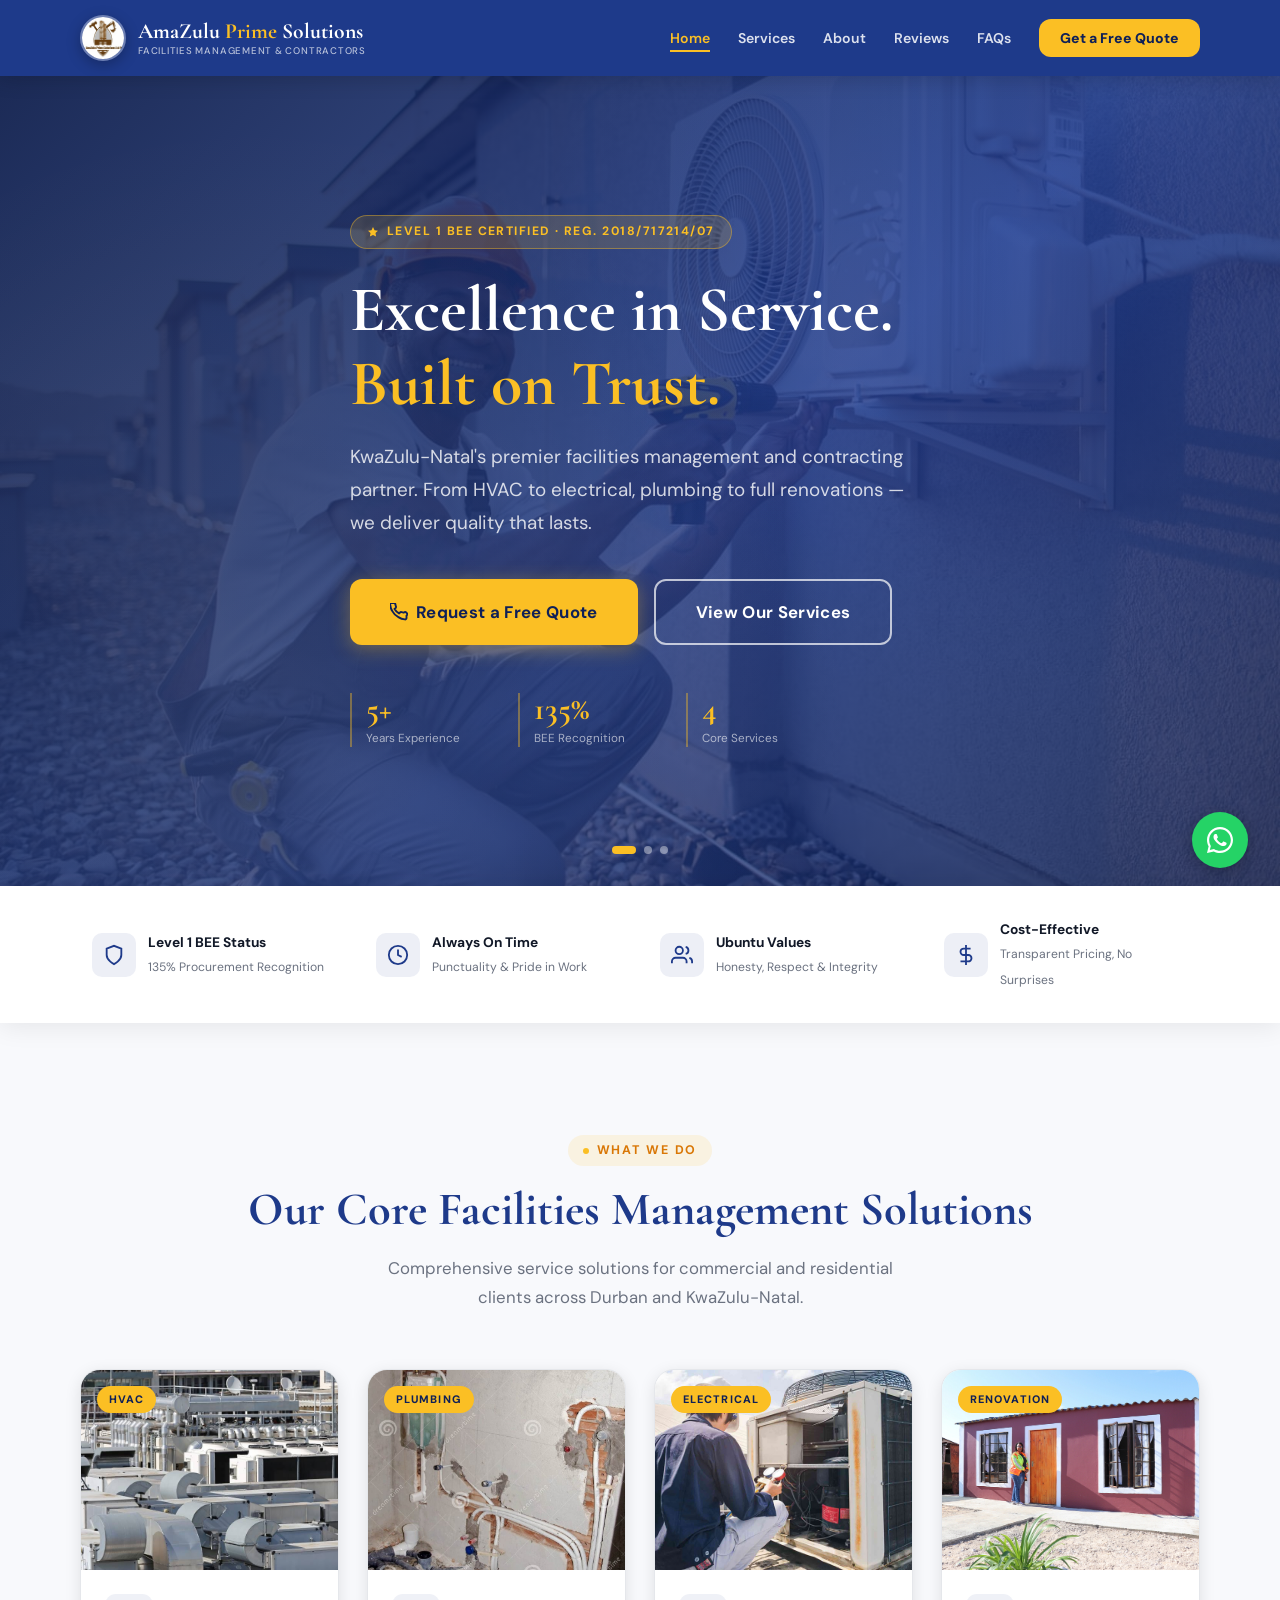
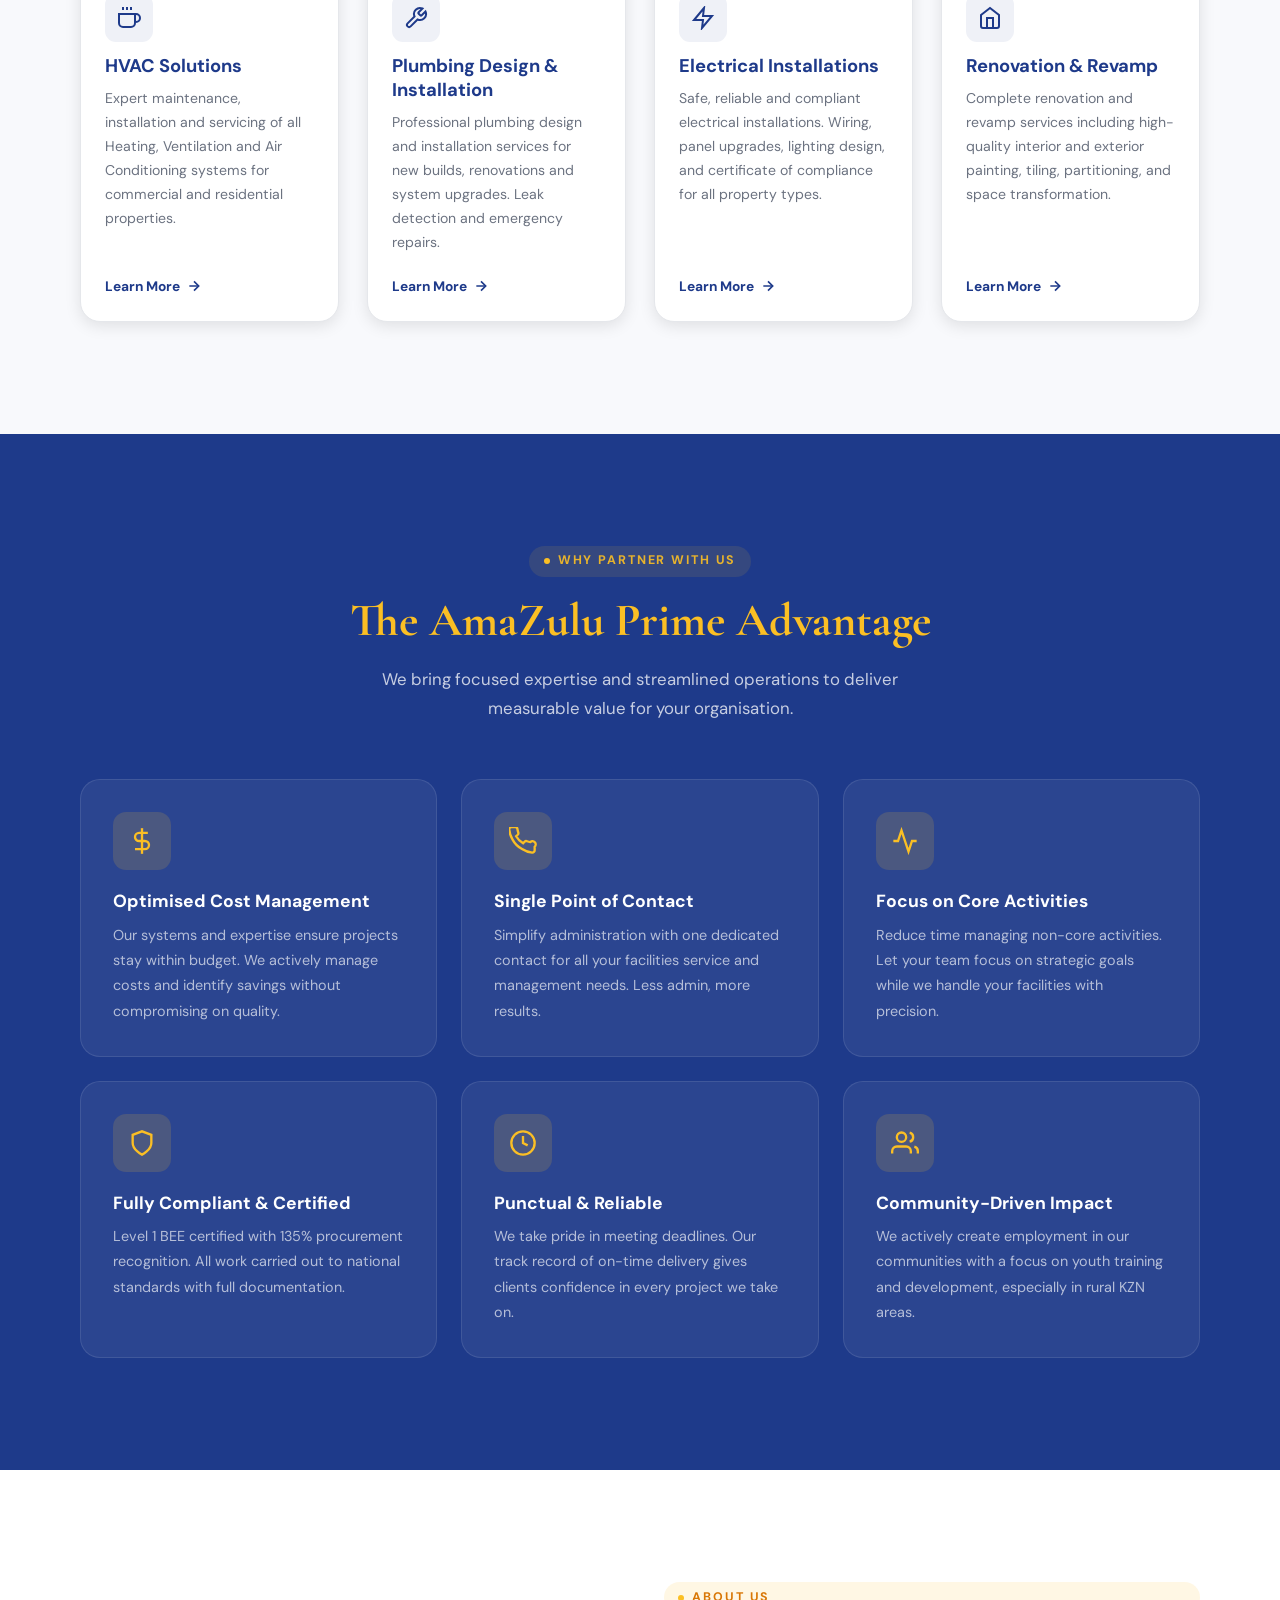
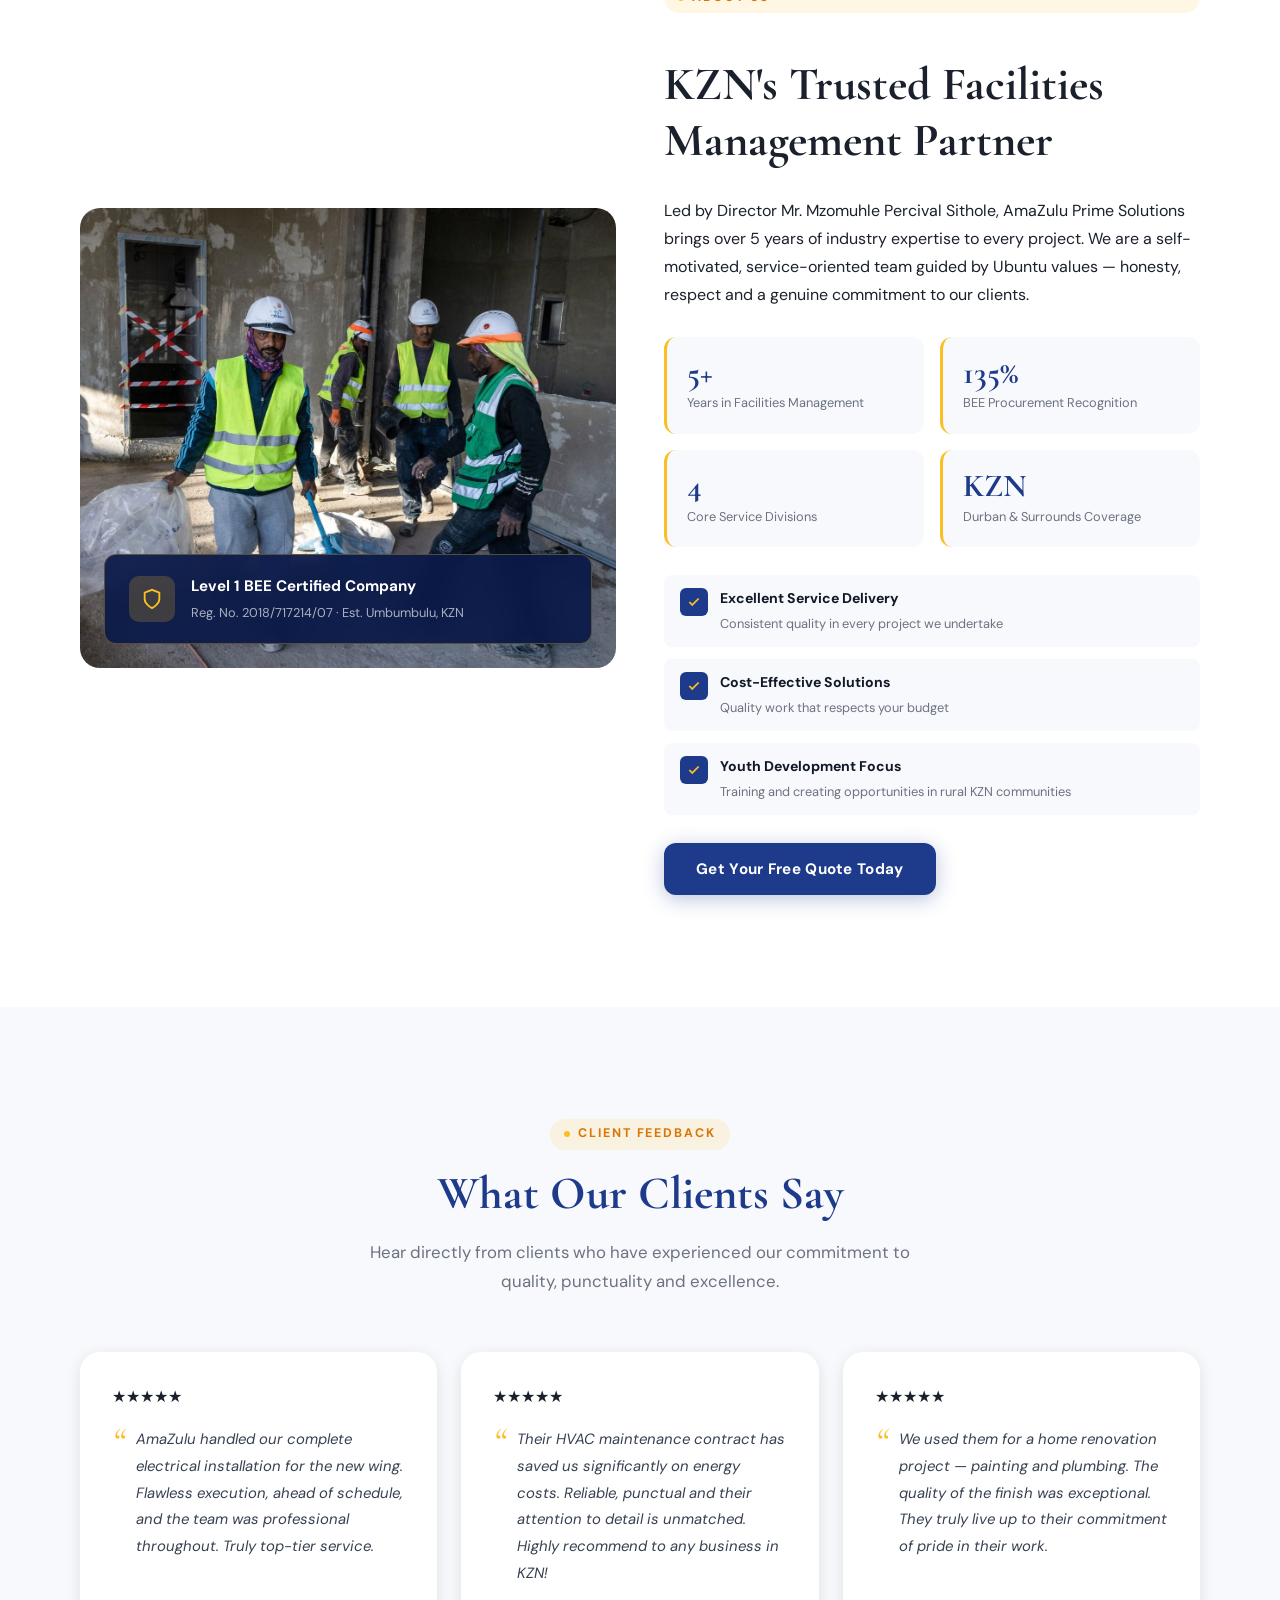
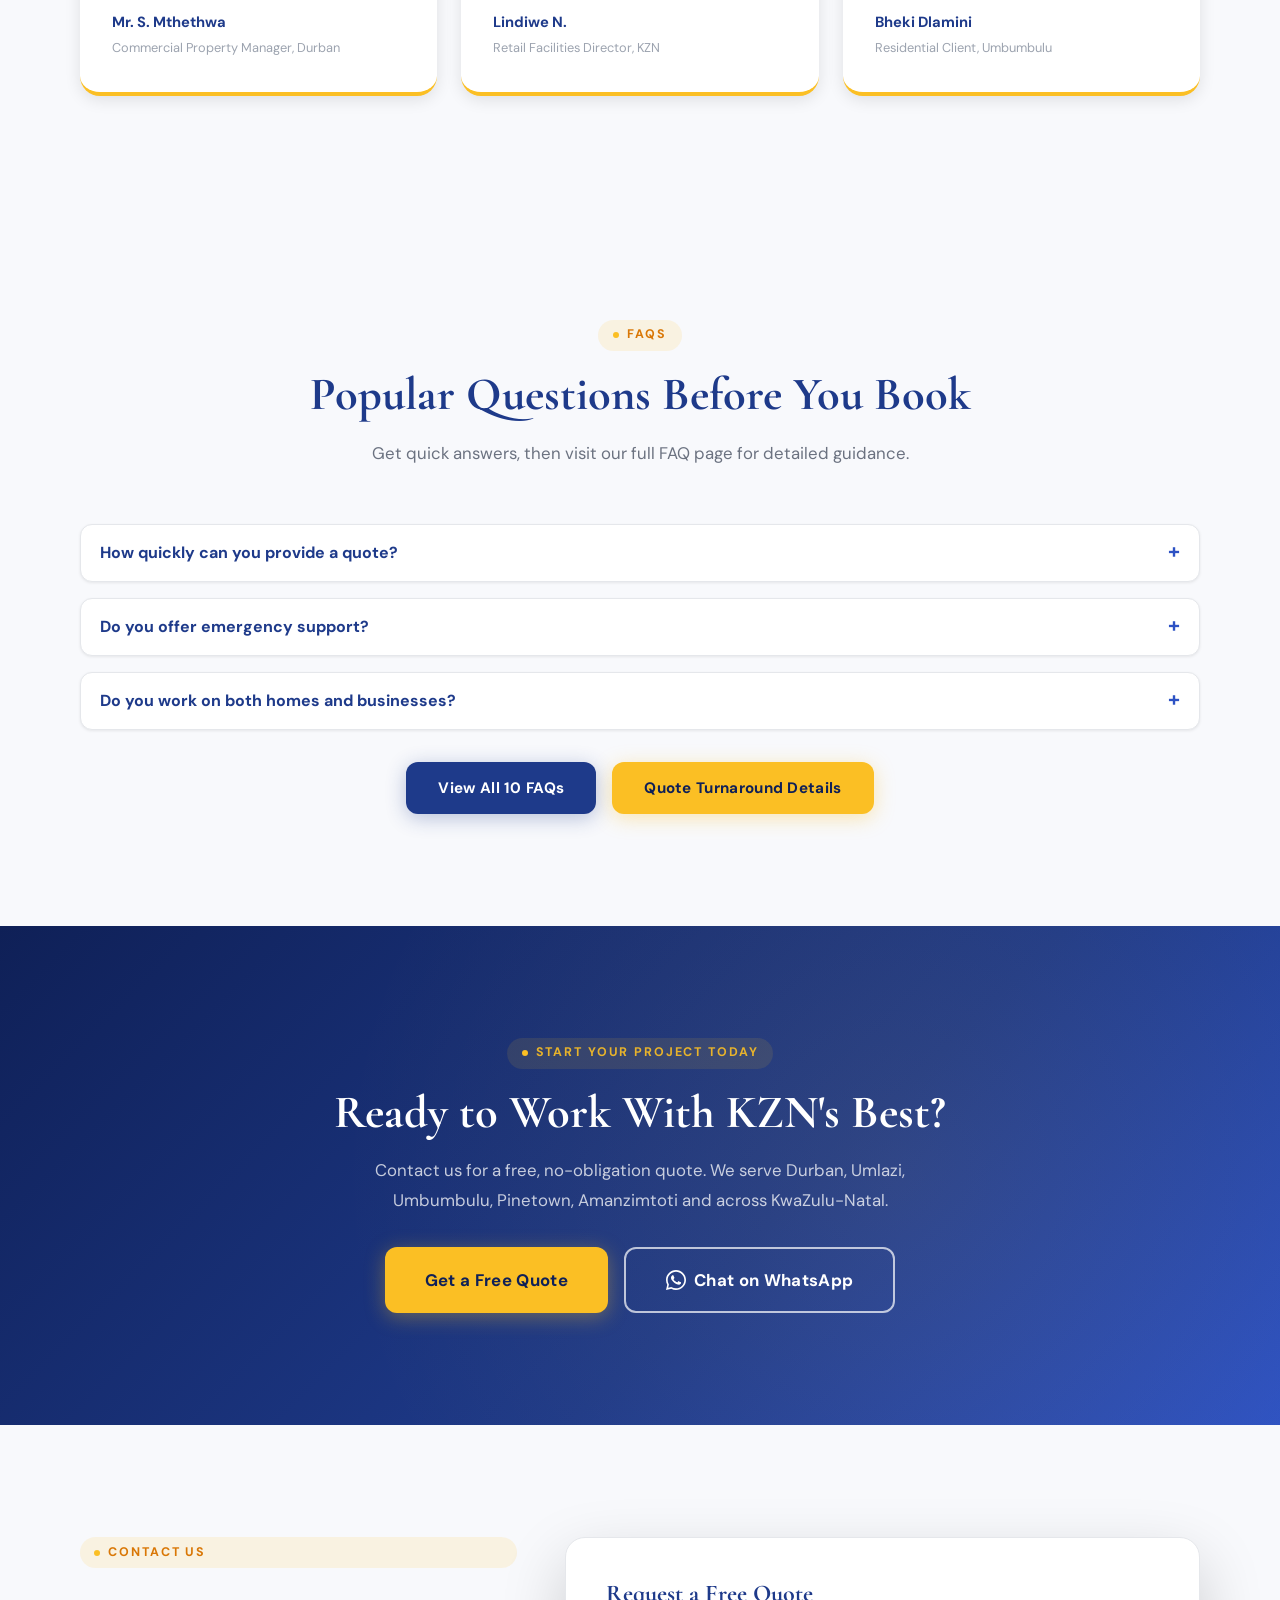
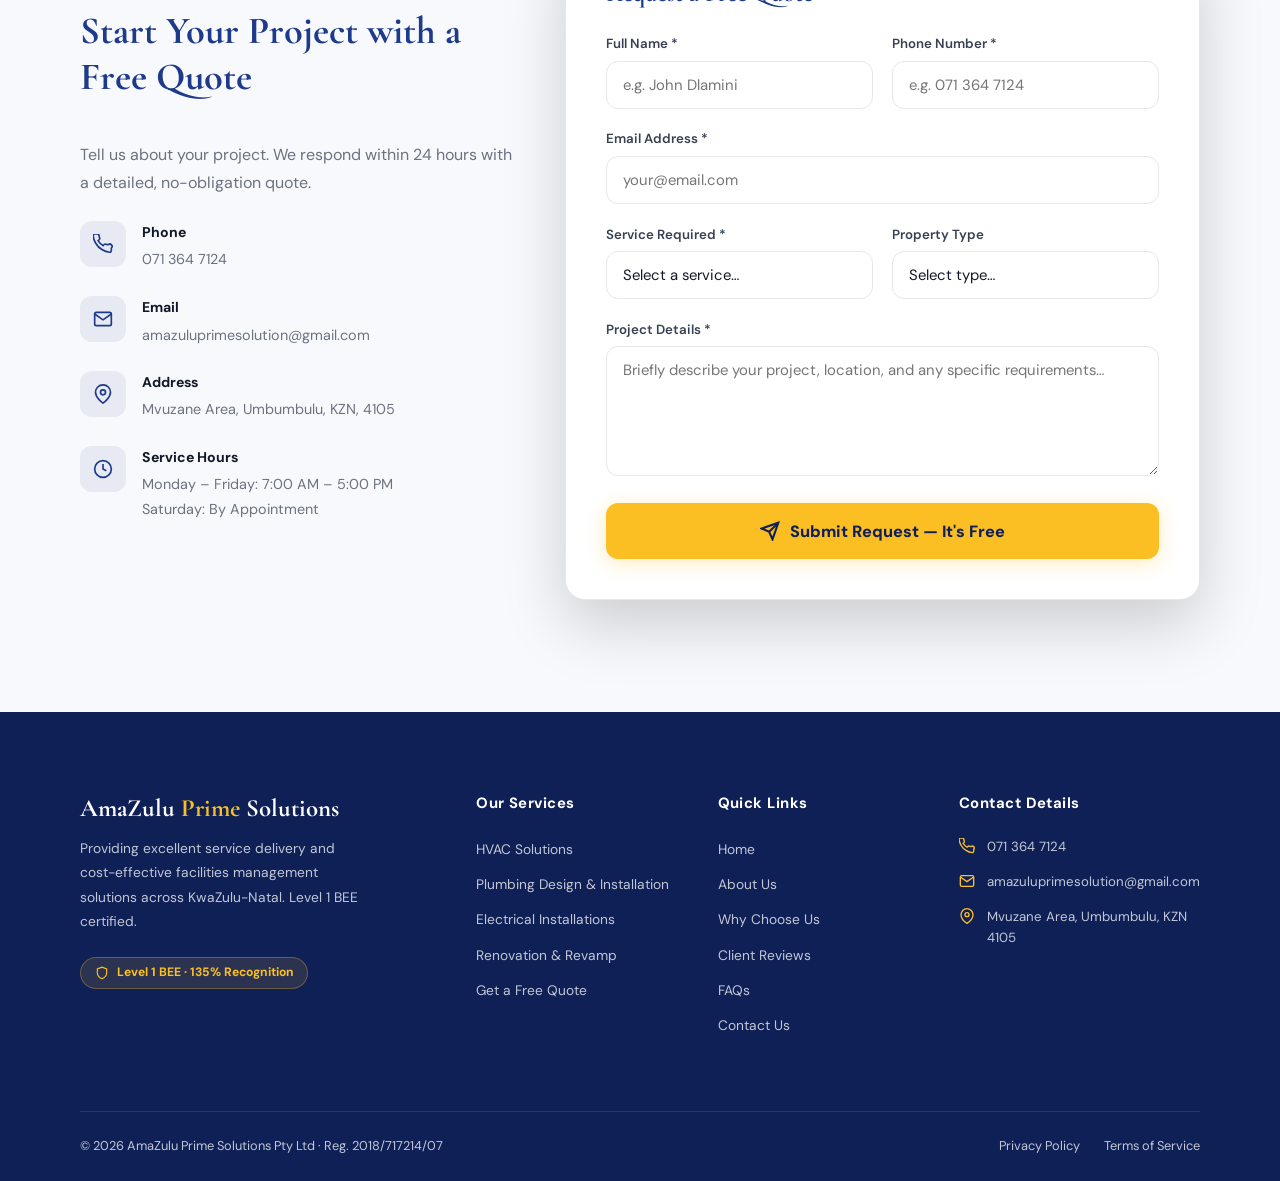
==== commit 8b0c9fb0: "Add branded logo/favicon support and new FAQ experience" ====
--- a/index.html
+++ b/index.html
@@ -19,6 +19,12 @@
   <link rel="preconnect" href="https://fonts.gstatic.com" crossorigin/>
   <link href="https://fonts.googleapis.com/css2?family=Cormorant+Garamond:wght@600;700&family=DM+Sans:wght@400;500;600;700;800&display=swap" rel="stylesheet"/>
   <link rel="stylesheet" href="css/style.css"/>
+  <link rel="icon" type="image/x-icon" href="images/favicon/favicon.ico"/>
+  <link rel="icon" type="image/png" sizes="32x32" href="images/favicon/favicon-32x32.png"/>
+  <link rel="icon" type="image/png" sizes="16x16" href="images/favicon/favicon-16x16.png"/>
+  <link rel="apple-touch-icon" sizes="180x180" href="images/favicon/apple-touch-icon.png"/>
+  <link rel="manifest" href="images/favicon/site.webmanifest"/>
+
   <script type="application/ld+json">
   {"@context":"https://schema.org","@type":["LocalBusiness","GeneralContractor"],"name":"AmaZulu Prime Solutions","url":"https://amazuluprimesolutions.netlify.app/","telephone":"+27-71-364-7124","email":"amazuluprimesolution@gmail.com","address":{"@type":"PostalAddress","streetAddress":"Mvuzane Area","addressLocality":"Umbumbulu","addressRegion":"KZN","postalCode":"4105","addressCountry":"ZA"},"priceRange":"$$","areaServed":["Durban","Umlazi","Umbumbulu","Pinetown","Amanzimtoti","KwaZulu-Natal"],"description":"AmaZulu Prime Solutions provides Level 1 BEE certified facilities management, electrical, plumbing, HVAC, and renovation services across KZN.","hasOfferCatalog":{"@type":"OfferCatalog","name":"Facilities Management Services","itemListElement":[{"@type":"Offer","itemOffered":{"@type":"Service","name":"HVAC Solutions"}},{"@type":"Offer","itemOffered":{"@type":"Service","name":"Plumbing Design & Installation"}},{"@type":"Offer","itemOffered":{"@type":"Service","name":"Electrical Installations"}},{"@type":"Offer","itemOffered":{"@type":"Service","name":"Renovation & Revamp"}}]}}
   </script>
@@ -29,14 +35,18 @@
 <header class="nav" role="banner">
   <div class="container nav-inner">
     <a href="index.html" class="nav-logo" aria-label="AmaZulu Prime Solutions Home">
-      AmaZulu <span>Prime</span> Solutions
-      <small>Facilities Management & Contractors</small>
+      <img src="images/logo.jpeg" alt="AmaZulu Prime Solutions logo" class="nav-logo-img" loading="eager"/>
+      <span class="nav-logo-text">
+        AmaZulu <span>Prime</span> Solutions
+        <small>Facilities Management &amp; Contractors</small>
+      </span>
     </a>
     <nav class="nav-links" aria-label="Main navigation">
       <a href="index.html" class="active">Home</a>
       <a href="index.html#services">Services</a>
       <a href="index.html#about">About</a>
       <a href="index.html#reviews">Reviews</a>
+      <a href="faq.html">FAQs</a>
       <a href="index.html#contact" class="nav-cta">Get a Free Quote</a>
     </nav>
     <button class="nav-hamburger" id="nav-hamburger" aria-label="Open menu" aria-expanded="false">
@@ -49,7 +59,10 @@
 <div class="overlay" id="nav-overlay" aria-hidden="true"></div>
 <div class="mobile-menu" id="mobile-menu" role="dialog" aria-label="Mobile navigation">
   <div class="mobile-menu-header">
-    <span class="mobile-menu-logo">AmaZulu <span>Prime</span></span>
+    <span class="mobile-menu-logo">
+      <img src="images/logo.jpeg" alt="AmaZulu Prime Solutions logo" class="mobile-logo-img" loading="lazy"/>
+      <span>AmaZulu <span>Prime</span></span>
+    </span>
     <button class="mobile-close" id="mobile-close" aria-label="Close menu">
       <svg xmlns="http://www.w3.org/2000/svg" width="20" height="20" fill="none" viewBox="0 0 24 24" stroke="currentColor" stroke-width="2.5"><line x1="18" y1="6" x2="6" y2="18"/><line x1="6" y1="6" x2="18" y2="18"/></svg>
     </button>
@@ -62,6 +75,7 @@
     <a href="renovation.html">🏗️ Renovation</a>
     <a href="index.html#about">👥 About Us</a>
     <a href="index.html#reviews">⭐ Reviews</a>
+    <a href="faq.html">❓ FAQs</a>
   </nav>
   <a href="index.html#contact" class="mobile-nav-cta">Get a Free Quote →</a>
 </div>
@@ -342,6 +356,35 @@
     </div>
   </div>
 </section>
+
+<section class="section faq-preview" aria-labelledby="faq-preview-heading">
+  <div class="container">
+    <div class="section-header text-center animate-up">
+      <div class="section-label">FAQs</div>
+      <h2 id="faq-preview-heading" class="section-title">Popular Questions Before You Book</h2>
+      <p class="section-desc">Get quick answers, then visit our full FAQ page for detailed guidance.</p>
+    </div>
+    <div class="faq-list faq-preview-list">
+      <details class="faq-item animate-up">
+        <summary>How quickly can you provide a quote?</summary>
+        <p>We usually respond within 24 hours. Urgent requests can be prioritized the same day.</p>
+      </details>
+      <details class="faq-item animate-up delay-1">
+        <summary>Do you offer emergency support?</summary>
+        <p>Yes, we assist with urgent plumbing, HVAC, and electrical issues across Durban and surrounding areas.</p>
+      </details>
+      <details class="faq-item animate-up delay-2">
+        <summary>Do you work on both homes and businesses?</summary>
+        <p>Absolutely. We service residential, commercial, and mixed-use projects throughout KwaZulu-Natal.</p>
+      </details>
+    </div>
+    <div class="cta-buttons animate-up" style="margin-top:2rem;">
+      <a href="faq.html" class="btn btn-blue">View All 10 FAQs</a>
+      <a href="faq.html#quote-time" class="btn btn-primary">Quote Turnaround Details</a>
+    </div>
+  </div>
+</section>
+
 
 <!-- CTA BAND -->
 <section class="section cta-section" aria-label="Call to action">
@@ -470,6 +513,7 @@
           <li><a href="index.html#about">About Us</a></li>
           <li><a href="index.html#benefits">Why Choose Us</a></li>
           <li><a href="index.html#reviews">Client Reviews</a></li>
+          <li><a href="faq.html">FAQs</a></li>
           <li><a href="index.html#contact">Contact Us</a></li>
         </ul>
       </div>
--- a/css/style.css
+++ b/css/style.css
@@ -59,10 +59,12 @@
 .btn-lg{padding:1.1rem 2.5rem;font-size:1.05rem}
 /* NAV */
 .nav{position:sticky;top:0;z-index:999;background:var(--blue);box-shadow:0 2px 20px rgba(0,0,0,.18)}
-.nav-inner{display:flex;align-items:center;justify-content:space-between;height:72px}
-.nav-logo{font-family:var(--font-display);font-size:1.45rem;font-weight:700;color:var(--white)}
-.nav-logo span{color:var(--gold)}
-.nav-logo small{display:block;font-family:var(--font-body);font-size:.62rem;font-weight:400;color:rgba(255,255,255,.5);letter-spacing:.09em;text-transform:uppercase;margin-top:-2px}
+.nav-inner{display:flex;align-items:center;justify-content:space-between;height:76px;gap:.6rem}
+.nav-logo{display:inline-flex;align-items:center;gap:.75rem;color:var(--white);min-width:0}
+.nav-logo-img{width:46px;height:46px;border-radius:50%;object-fit:cover;border:2px solid rgba(255,255,255,.35);box-shadow:0 4px 14px rgba(0,0,0,.25);flex-shrink:0}
+.nav-logo-text{font-family:var(--font-display);font-size:1.35rem;font-weight:700;line-height:1;display:block;white-space:nowrap}
+.nav-logo-text span{color:var(--gold)}
+.nav-logo-text small{display:block;font-family:var(--font-body);font-size:.6rem;font-weight:500;color:rgba(255,255,255,.68);letter-spacing:.08em;text-transform:uppercase;margin-top:.22rem;white-space:normal}
 .nav-links{display:none;align-items:center;gap:1.75rem}
 @media(min-width:1024px){.nav-links{display:flex}}
 .nav-links a{font-weight:600;font-size:.88rem;color:rgba(255,255,255,.85);transition:color var(--transition);position:relative}
@@ -78,8 +80,10 @@
 .mobile-menu{position:fixed;top:0;right:0;width:300px;height:100%;background:var(--blue-dark);z-index:1000;transform:translateX(100%);transition:transform .4s cubic-bezier(.4,0,.2,1);overflow-y:auto;padding:2rem 1.5rem}
 .mobile-menu.open{transform:translateX(0)}
 .mobile-menu-header{display:flex;justify-content:space-between;align-items:center;margin-bottom:2.5rem}
-.mobile-menu-logo{font-family:var(--font-display);font-size:1.3rem;font-weight:700;color:var(--white)}
+.mobile-menu-logo{display:flex;align-items:center;gap:.65rem;font-family:var(--font-display);font-size:1.25rem;font-weight:700;color:var(--white)}
+.mobile-logo-img{width:36px;height:36px;border-radius:50%;object-fit:cover;border:2px solid rgba(255,255,255,.35)}
 .mobile-menu-logo span{color:var(--gold)}
+.mobile-menu-logo > span{color:var(--white)}
 .mobile-close{color:var(--white);padding:.4rem;border-radius:6px;background:rgba(255,255,255,.1);display:flex;align-items:center;justify-content:center}
 .mobile-nav-links{display:flex;flex-direction:column;gap:.25rem}
 .mobile-nav-links a{padding:.85rem 1rem;font-weight:600;font-size:1rem;color:rgba(255,255,255,.85);border-radius:8px;transition:var(--transition);display:flex;align-items:center;gap:.75rem}
@@ -285,3 +289,19 @@
 /* Helpers */
 .text-center{text-align:center}
 .bg-off-white{background:var(--off-white)}
+
+.faq-wrap{max-width:900px}
+.faq-list{display:flex;flex-direction:column;gap:1rem;margin-top:2rem}
+.faq-item{background:var(--white);border:1px solid var(--gray-200);border-radius:var(--radius);padding:1rem 1.2rem;box-shadow:var(--shadow-sm)}
+.faq-item summary{cursor:pointer;font-weight:700;color:var(--blue);line-height:1.5;list-style:none;padding-right:1.2rem;position:relative}
+.faq-item summary::-webkit-details-marker{display:none}
+.faq-item summary::after{content:'+';position:absolute;right:0;top:0;color:var(--blue-light);font-size:1.3rem;line-height:1}
+.faq-item[open] summary::after{content:'−'}
+.faq-item p{margin-top:.75rem;color:var(--gray-700);font-size:.95rem;line-height:1.7}
+.faq-preview{background:var(--off-white)}
+@media(max-width:640px){
+  .nav-inner{height:72px}
+  .nav-logo-img{width:40px;height:40px}
+  .nav-logo-text{font-size:1.08rem}
+  .nav-logo-text small{font-size:.52rem;letter-spacing:.06em}
+}
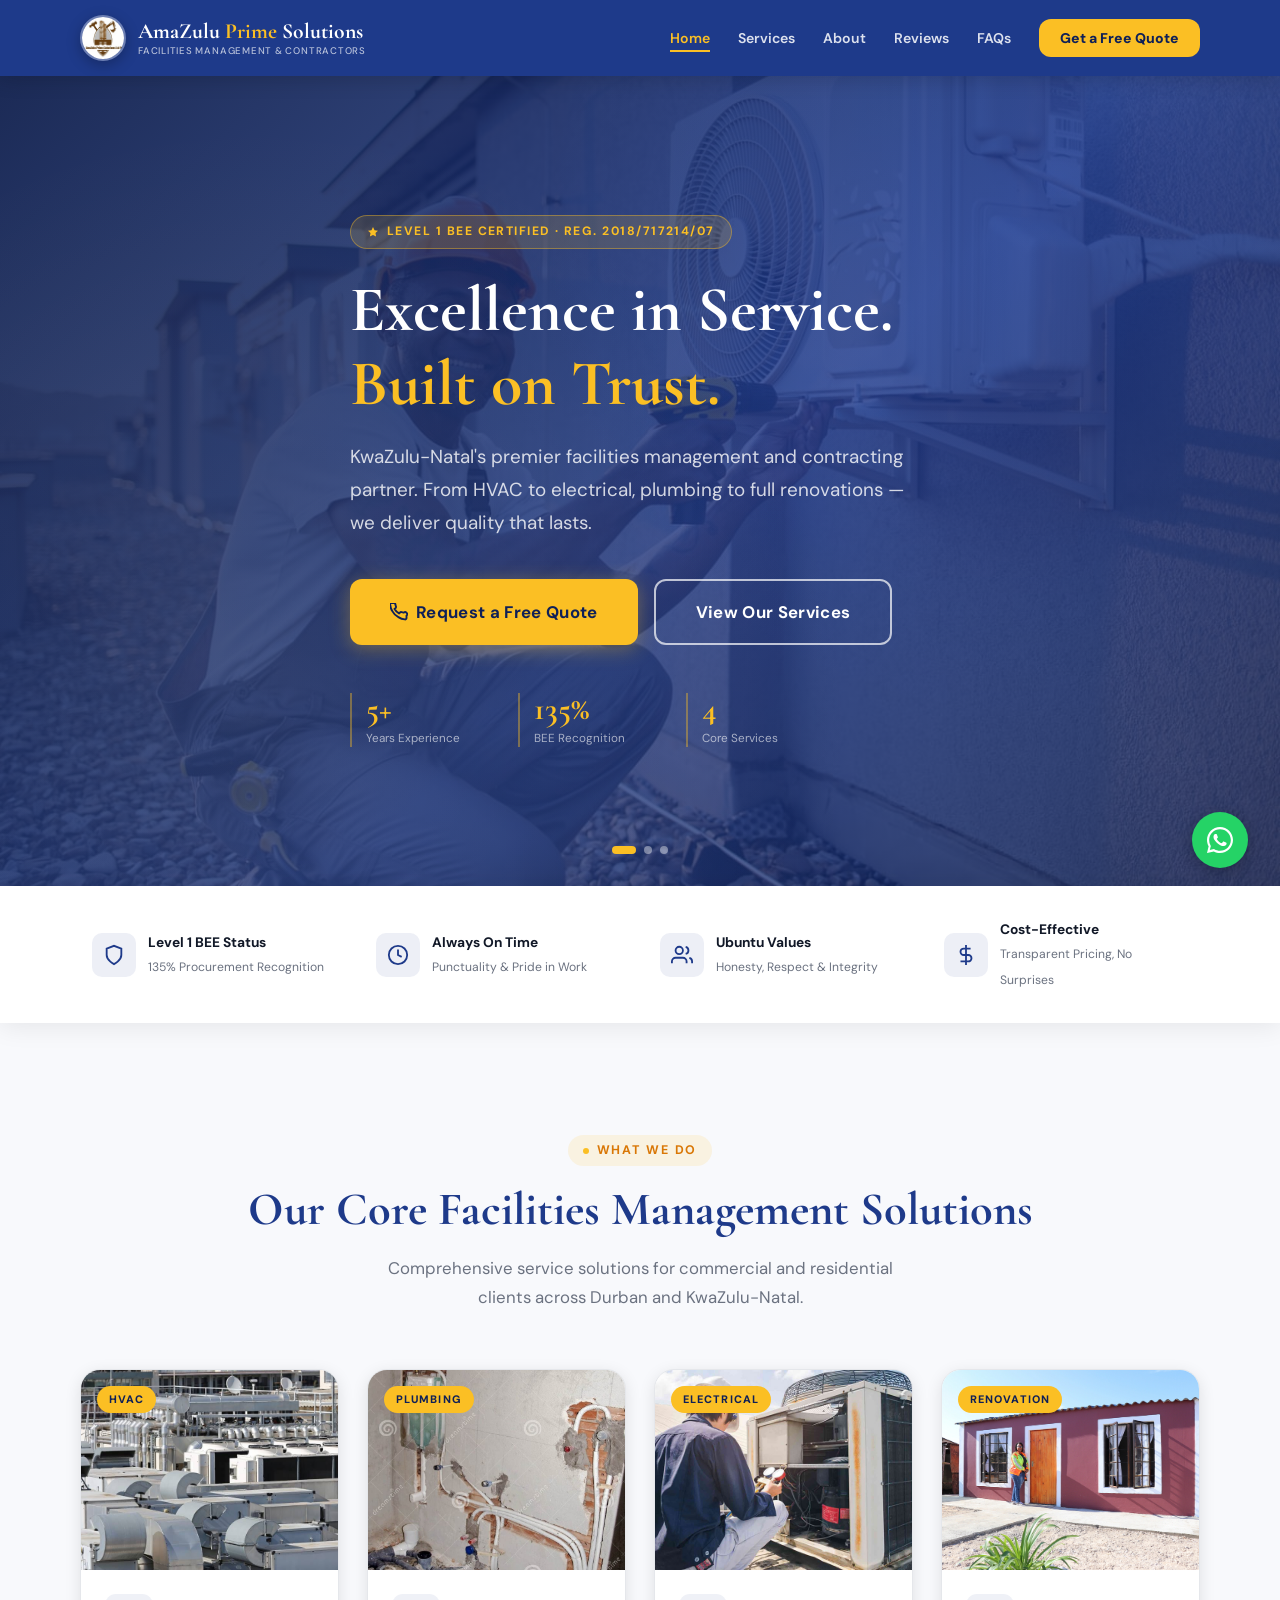
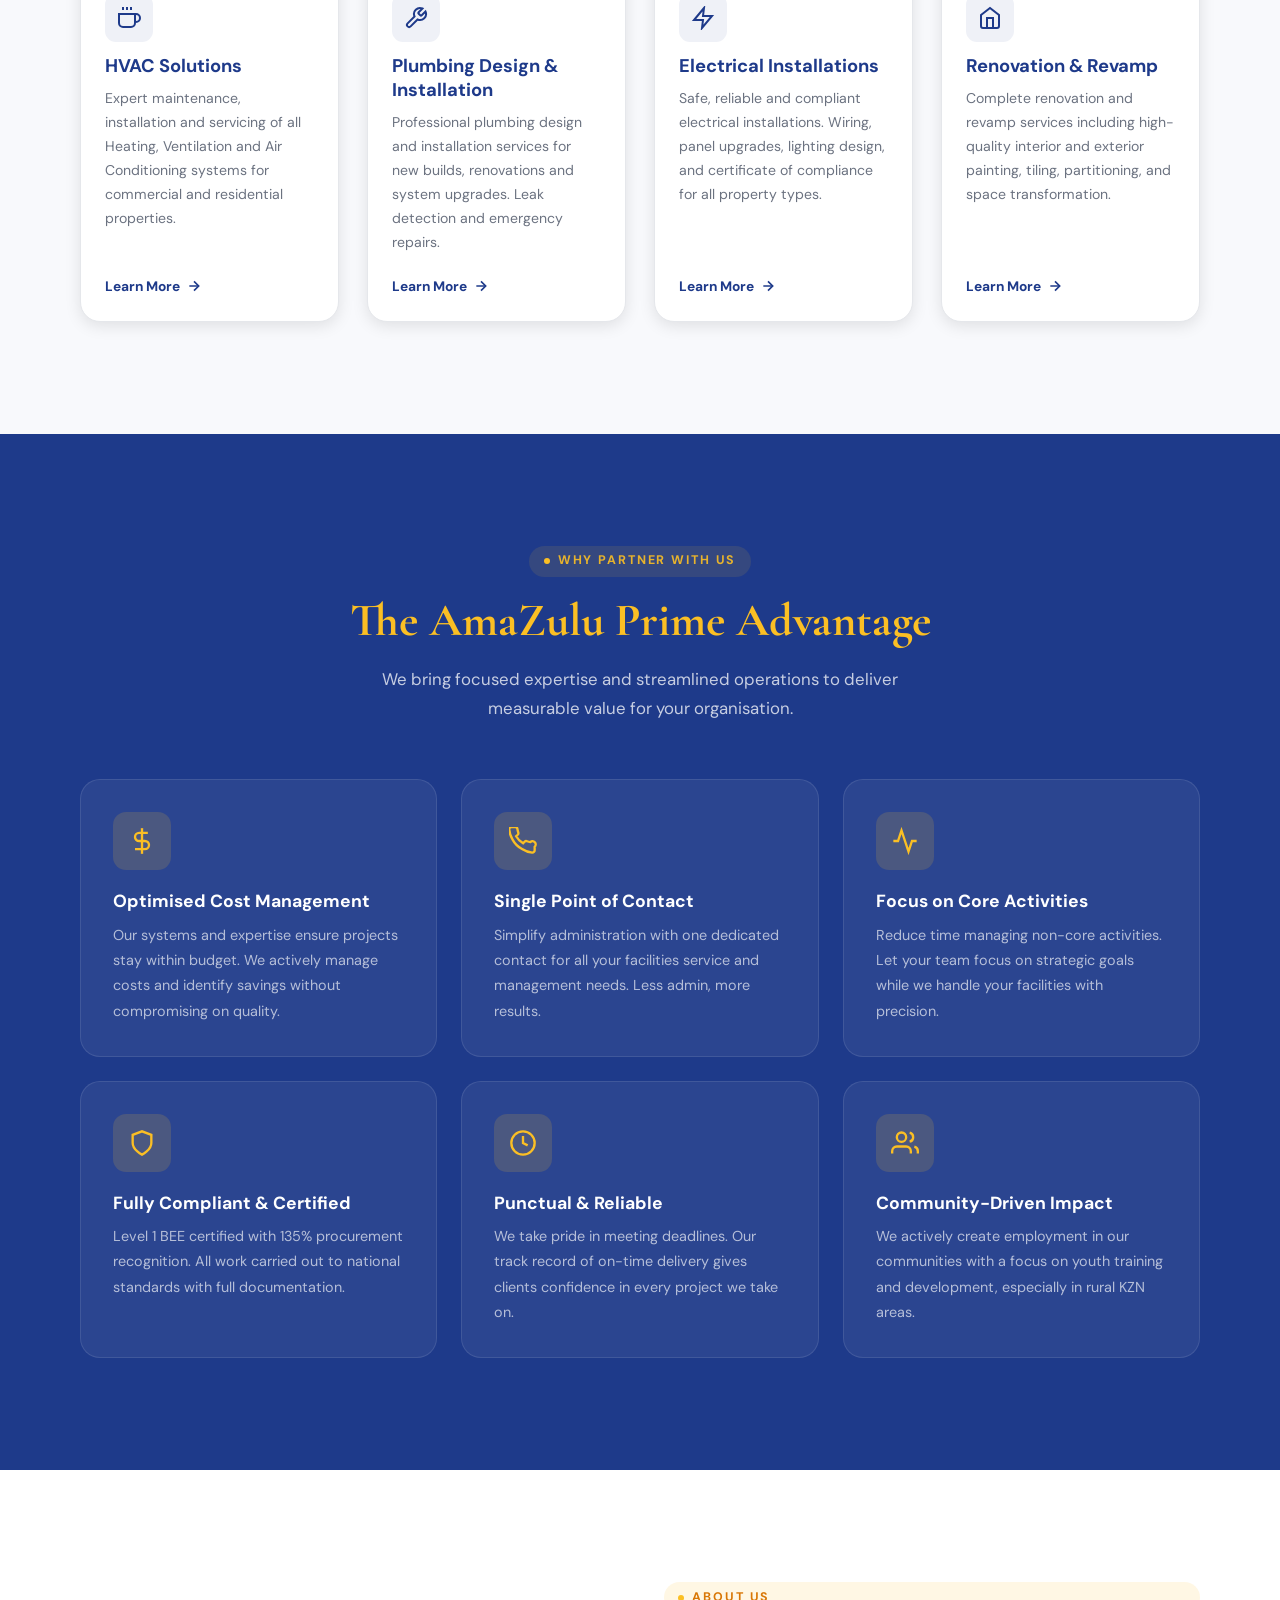
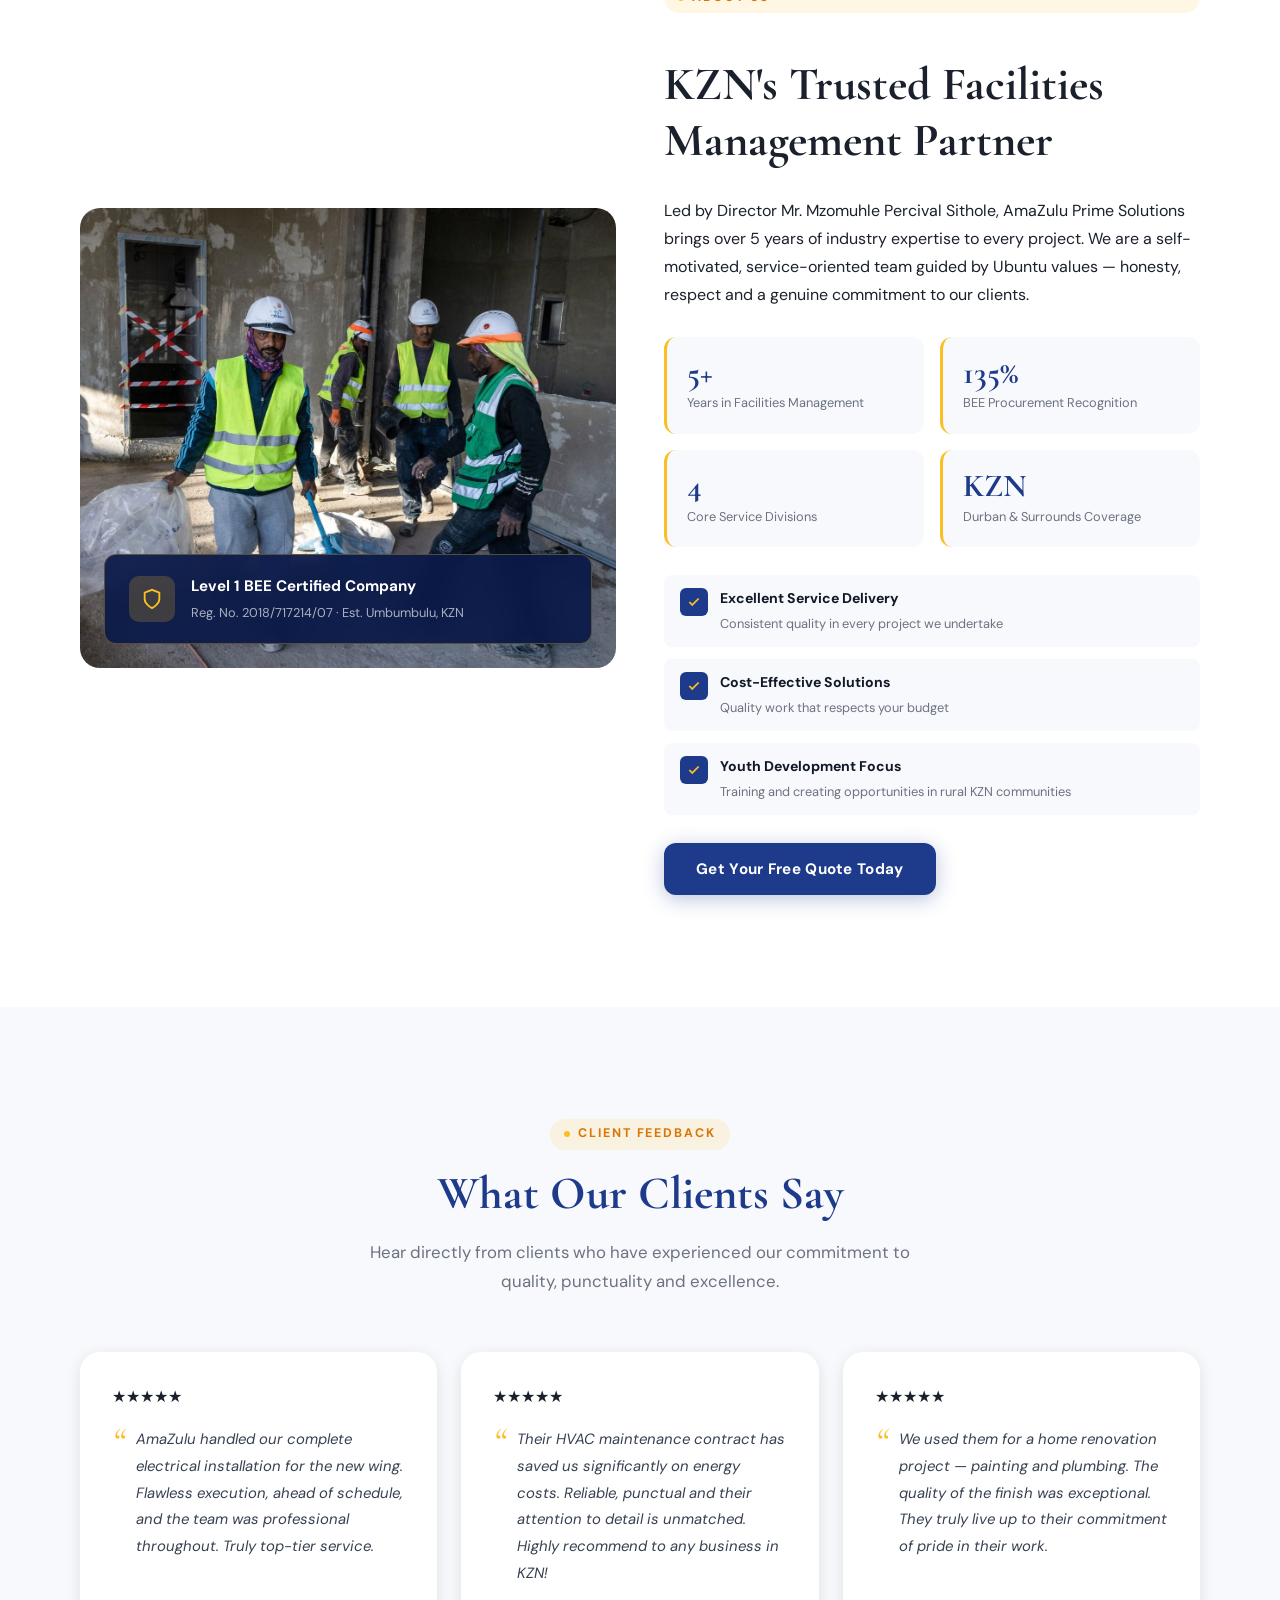
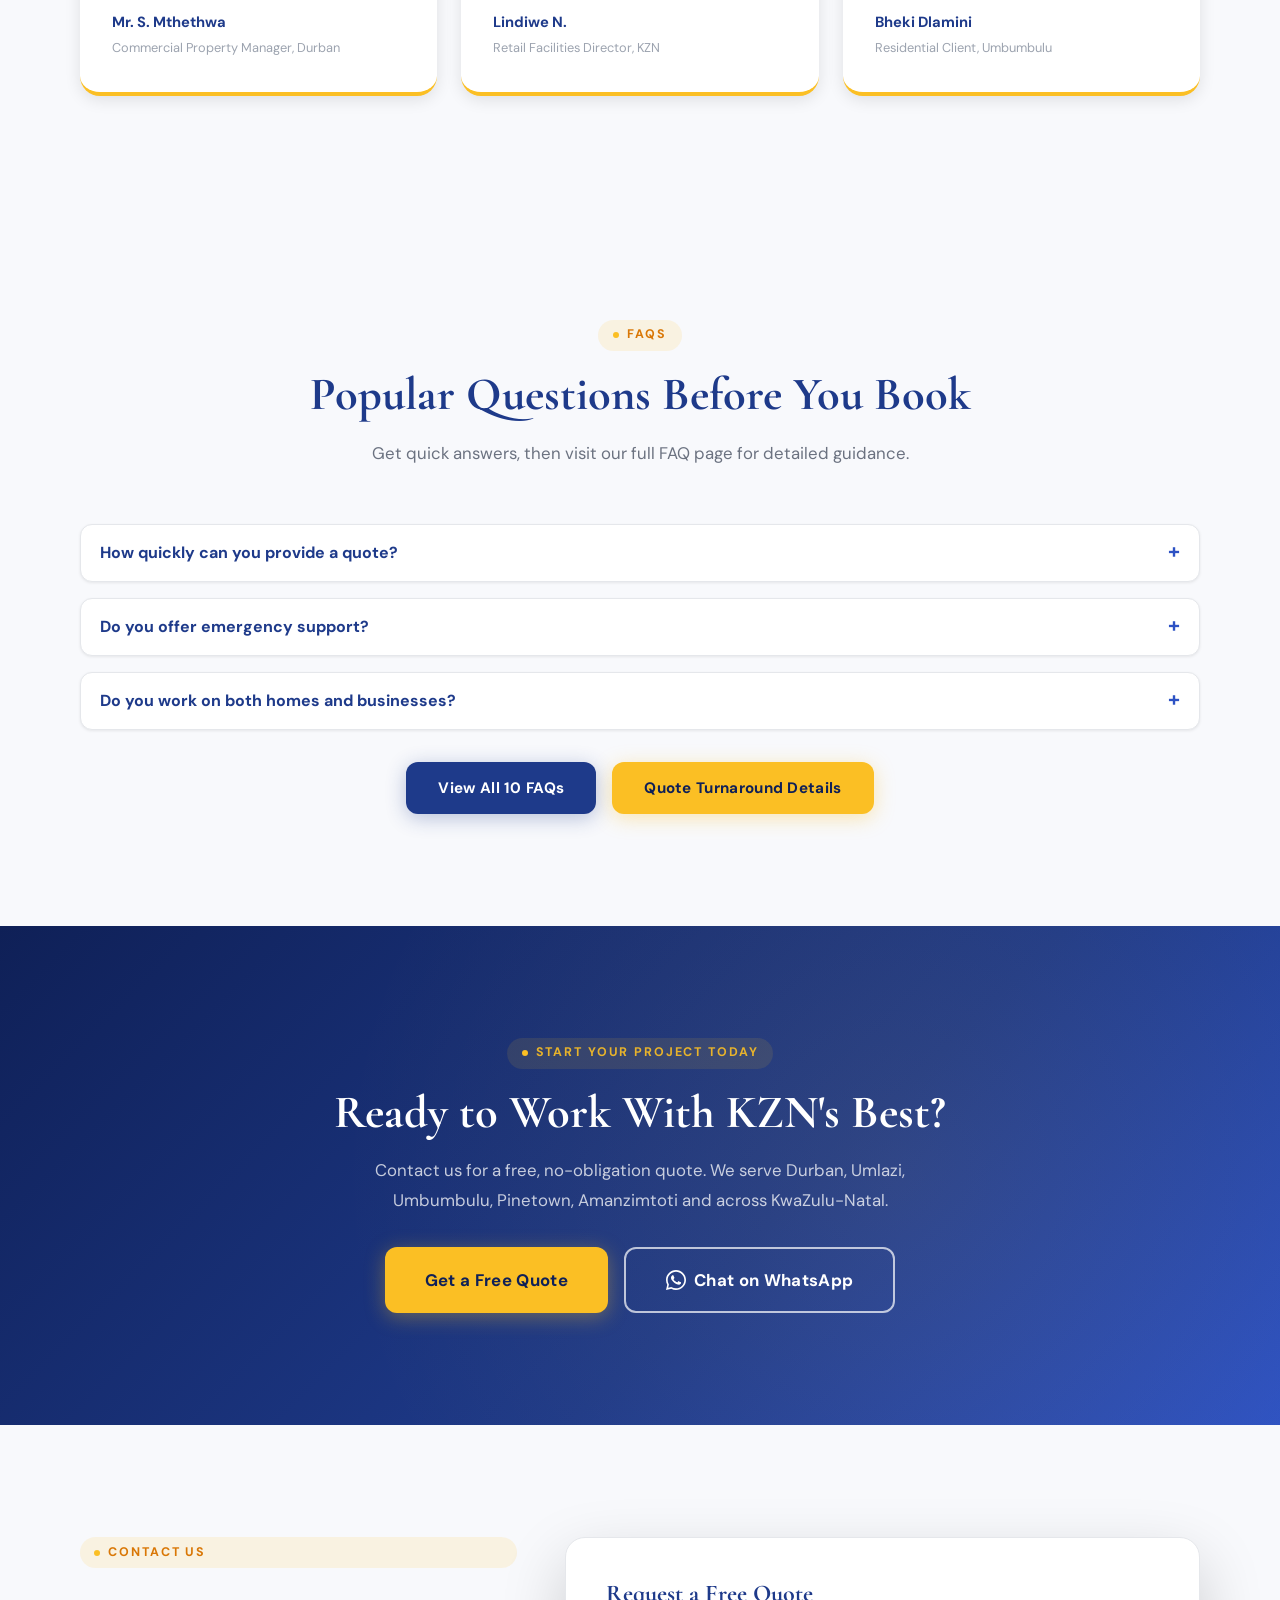
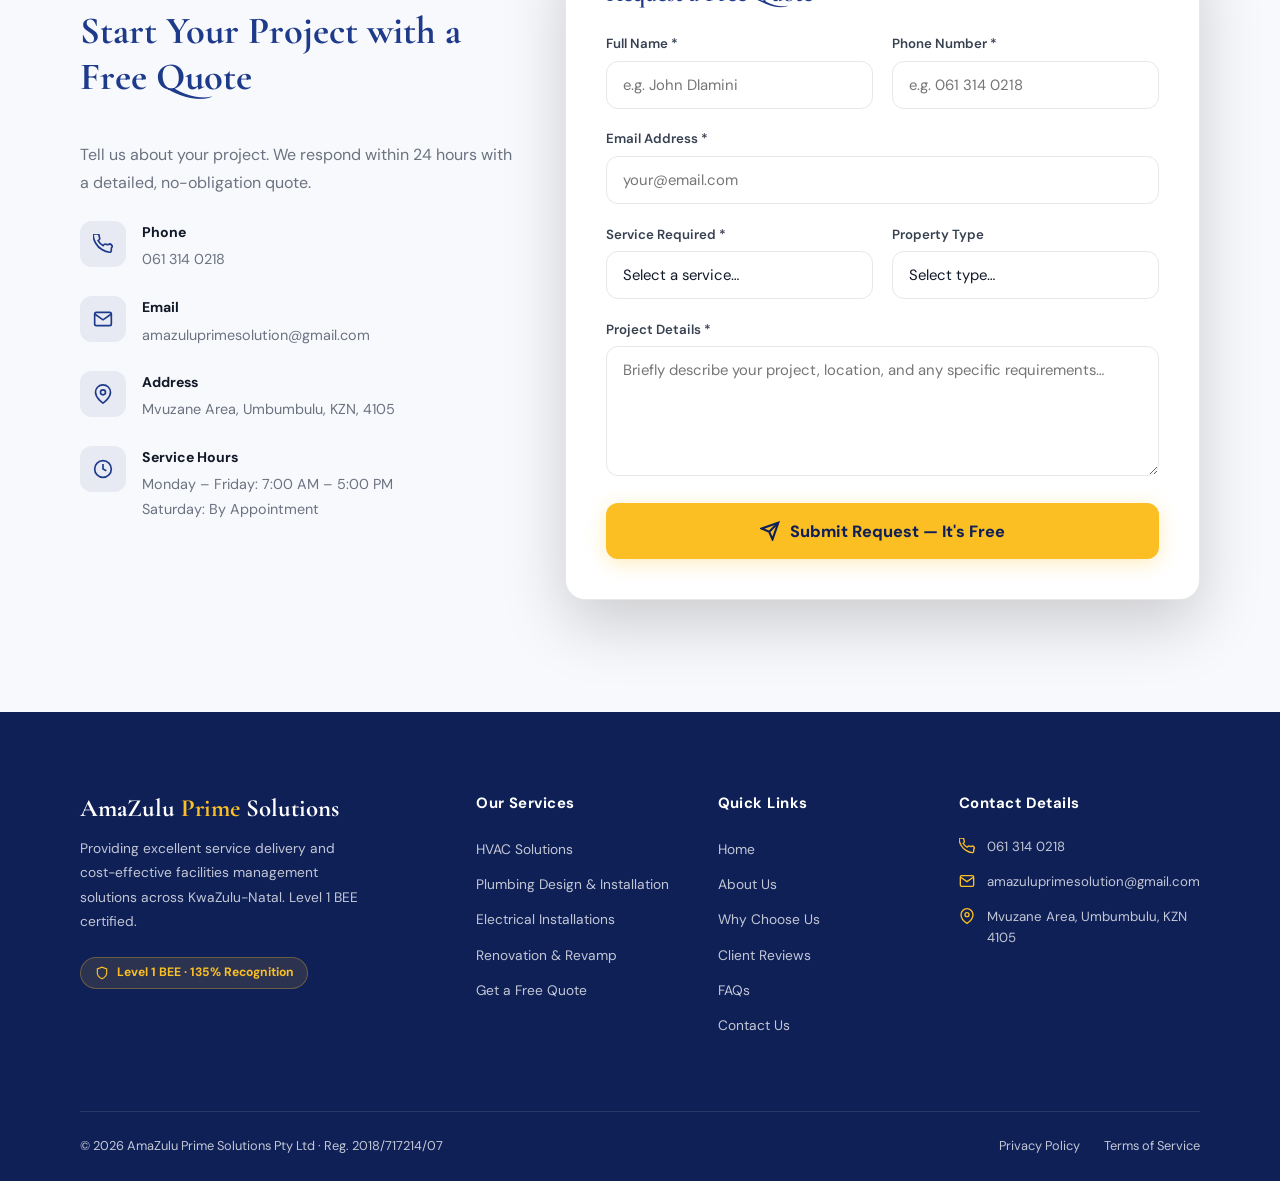
==== commit 99113ea6: "Update contact number and strengthen SEO/indexing metadata" ====
--- a/index.html
+++ b/index.html
@@ -6,13 +6,14 @@
   <title>AmaZulu Prime Solutions | Facilities Management & Contractors in Durban, KZN</title>
   <meta name="description" content="AmaZulu Prime Solutions — Level 1 BEE certified facilities management, electrical, plumbing, HVAC and renovation contractors serving Durban and KwaZulu-Natal. Get a free quote today."/>
   <meta name="keywords" content="facilities management Durban, contractor KZN, electrical installation Durban, plumbing KZN, HVAC Durban, renovations KZN, BEE contractor, AmaZulu Prime Solutions"/>
-  <meta name="robots" content="index,follow"/>
-  <link rel="canonical" href="https://amazuluprimesolutions.netlify.app/"/>
+  <meta name="robots" content="index,follow,max-image-preview:large,max-snippet:-1,max-video-preview:-1"/>
+  <meta name="googlebot" content="index,follow,max-image-preview:large,max-snippet:-1,max-video-preview:-1"/>
+  <link rel="canonical" href="https://amazuluprimesolutions.co.za/"/>
   <meta property="og:title" content="AmaZulu Prime Solutions | Trusted Facilities Management & Contractors in KZN"/>
   <meta property="og:description" content="Professional contracting and facilities management for homes and businesses across Durban and KZN. Level 1 BEE Status. Free quotes available."/>
   <meta property="og:type" content="website"/>
-  <meta property="og:url" content="https://amazuluprimesolutions.netlify.app/"/>
-  <meta property="og:image" content="https://amazuluprimesolutions.netlify.app/images/work-1.jpg"/>
+  <meta property="og:url" content="https://amazuluprimesolutions.co.za/"/>
+  <meta property="og:image" content="https://amazuluprimesolutions.co.za/images/work-1.jpg"/>
   <meta name="twitter:card" content="summary_large_image"/>
   <meta name="google-site-verification" content="sttQN9YMMZxSJ2lCe7s1rqBzRoKyOybl5G00gCJvB2U"/>
   <link rel="preconnect" href="https://fonts.googleapis.com"/>
@@ -26,7 +27,14 @@
   <link rel="manifest" href="images/favicon/site.webmanifest"/>
 
   <script type="application/ld+json">
-  {"@context":"https://schema.org","@type":["LocalBusiness","GeneralContractor"],"name":"AmaZulu Prime Solutions","url":"https://amazuluprimesolutions.netlify.app/","telephone":"+27-71-364-7124","email":"amazuluprimesolution@gmail.com","address":{"@type":"PostalAddress","streetAddress":"Mvuzane Area","addressLocality":"Umbumbulu","addressRegion":"KZN","postalCode":"4105","addressCountry":"ZA"},"priceRange":"$$","areaServed":["Durban","Umlazi","Umbumbulu","Pinetown","Amanzimtoti","KwaZulu-Natal"],"description":"AmaZulu Prime Solutions provides Level 1 BEE certified facilities management, electrical, plumbing, HVAC, and renovation services across KZN.","hasOfferCatalog":{"@type":"OfferCatalog","name":"Facilities Management Services","itemListElement":[{"@type":"Offer","itemOffered":{"@type":"Service","name":"HVAC Solutions"}},{"@type":"Offer","itemOffered":{"@type":"Service","name":"Plumbing Design & Installation"}},{"@type":"Offer","itemOffered":{"@type":"Service","name":"Electrical Installations"}},{"@type":"Offer","itemOffered":{"@type":"Service","name":"Renovation & Revamp"}}]}}
+  {"@context":"https://schema.org","@type":["LocalBusiness","GeneralContractor"],"name":"AmaZulu Prime Solutions","url":"https://amazuluprimesolutions.co.za/","telephone":"+27-61-314-0218","email":"amazuluprimesolution@gmail.com","address":{"@type":"PostalAddress","streetAddress":"Mvuzane Area","addressLocality":"Umbumbulu","addressRegion":"KZN","postalCode":"4105","addressCountry":"ZA"},"priceRange":"$$","areaServed":["Durban","Umlazi","Umbumbulu","Pinetown","Amanzimtoti","KwaZulu-Natal"],"description":"AmaZulu Prime Solutions provides Level 1 BEE certified facilities management, electrical, plumbing, HVAC, and renovation services across KZN.","hasOfferCatalog":{"@type":"OfferCatalog","name":"Facilities Management Services","itemListElement":[{"@type":"Offer","itemOffered":{"@type":"Service","name":"HVAC Solutions"}},{"@type":"Offer","itemOffered":{"@type":"Service","name":"Plumbing Design & Installation"}},{"@type":"Offer","itemOffered":{"@type":"Service","name":"Electrical Installations"}},{"@type":"Offer","itemOffered":{"@type":"Service","name":"Renovation & Revamp"}}]}}
+  </script>
+  <script async src="https://www.googletagmanager.com/gtag/js?id=G-XXXXXXXXXX"></script>
+  <script>
+    window.dataLayer = window.dataLayer || [];
+    function gtag(){dataLayer.push(arguments);}
+    gtag('js', new Date());
+    gtag('config', 'G-XXXXXXXXXX');
   </script>
 </head>
 <body>
@@ -394,7 +402,7 @@
     <p class="animate-up delay-1">Contact us for a free, no-obligation quote. We serve Durban, Umlazi, Umbumbulu, Pinetown, Amanzimtoti and across KwaZulu-Natal.</p>
     <div class="cta-buttons animate-up delay-2">
       <a href="#contact" class="btn btn-primary btn-lg">Get a Free Quote</a>
-      <a href="https://wa.me/27713647124?text=Hello%20AmaZulu%20Prime%20Solutions%2C%20I%20need%20a%20quote%20for..." target="_blank" rel="noopener" class="btn btn-outline btn-lg">
+      <a href="https://wa.me/27613140218?text=Hello%20AmaZulu%20Prime%20Solutions%2C%20I%20need%20a%20quote%20for..." target="_blank" rel="noopener" class="btn btn-outline btn-lg">
         <svg xmlns="http://www.w3.org/2000/svg" width="20" height="20" viewBox="0 0 24 24" fill="currentColor"><path d="M17.472 14.382c-.297-.149-1.758-.867-2.03-.967-.273-.099-.471-.148-.67.15-.197.297-.767.966-.94 1.164-.173.199-.347.223-.644.075-.297-.15-1.255-.463-2.39-1.475-.883-.788-1.48-1.761-1.653-2.059-.173-.297-.018-.458.13-.606.134-.133.298-.347.446-.52.149-.174.198-.298.298-.497.099-.198.05-.371-.025-.52-.075-.149-.669-1.612-.916-2.207-.242-.579-.487-.5-.669-.51-.173-.008-.371-.01-.57-.01-.198 0-.52.074-.792.372-.272.297-1.04 1.016-1.04 2.479 0 1.462 1.065 2.875 1.213 3.074.149.198 2.096 3.2 5.077 4.487.709.306 1.262.489 1.694.625.712.227 1.36.195 1.871.118.571-.085 1.758-.719 2.006-1.413.248-.694.248-1.289.173-1.413-.074-.124-.272-.198-.57-.347z"/><path d="M12 0C5.373 0 0 5.373 0 12c0 2.124.554 4.118 1.525 5.847L0 24l6.335-1.492C8.012 23.468 9.978 24 12 24c6.627 0 12-5.373 12-12S18.627 0 12 0zm0 22c-1.89 0-3.663-.497-5.192-1.367l-.372-.22-3.862.91.978-3.783-.242-.39A9.952 9.952 0 012 12C2 6.477 6.477 2 12 2s10 4.477 10 10-4.477 10-10 10z"/></svg>
         Chat on WhatsApp
       </a>
@@ -412,7 +420,7 @@
         <p style="color:var(--gray-500)">Tell us about your project. We respond within 24 hours with a detailed, no-obligation quote.</p>
         <div class="contact-detail">
           <div class="contact-detail-icon"><svg xmlns="http://www.w3.org/2000/svg" width="20" height="20" fill="none" viewBox="0 0 24 24" stroke="currentColor" stroke-width="2"><path d="M22 16.92v3a2 2 0 01-2.18 2 19.79 19.79 0 01-8.63-3.07A19.5 19.5 0 013.07 10.8 19.79 19.79 0 01.22 2.18 2 2 0 012.22 0h3a2 2 0 012 1.72c.127.96.361 1.903.7 2.81a2 2 0 01-.45 2.11L6.09 7.91a16 16 0 006 6l1.27-1.27a2 2 0 012.11-.45c.907.339 1.85.573 2.81.7A2 2 0 0122 16.92z"/></svg></div>
-          <div><strong>Phone</strong><a href="tel:+27713647124">071 364 7124</a></div>
+          <div><strong>Phone</strong><a href="tel:+27613140218">061 314 0218</a></div>
         </div>
         <div class="contact-detail">
           <div class="contact-detail-icon"><svg xmlns="http://www.w3.org/2000/svg" width="20" height="20" fill="none" viewBox="0 0 24 24" stroke="currentColor" stroke-width="2"><path d="M4 4h16c1.1 0 2 .9 2 2v12c0 1.1-.9 2-2 2H4c-1.1 0-2-.9-2-2V6c0-1.1.9-2 2-2z"/><polyline points="22,6 12,13 2,6"/></svg></div>
@@ -439,7 +447,7 @@
             </div>
             <div class="form-group">
               <label class="form-label" for="phone">Phone Number *</label>
-              <input class="form-input" type="tel" id="phone" name="phone" placeholder="e.g. 071 364 7124" required/>
+              <input class="form-input" type="tel" id="phone" name="phone" placeholder="e.g. 061 314 0218" required/>
             </div>
           </div>
           <div class="form-group">
@@ -521,7 +529,7 @@
         <h4>Contact Details</h4>
         <div class="footer-contact-item">
           <svg xmlns="http://www.w3.org/2000/svg" width="16" height="16" fill="none" viewBox="0 0 24 24" stroke="currentColor" stroke-width="2"><path d="M22 16.92v3a2 2 0 01-2.18 2 19.79 19.79 0 01-8.63-3.07A19.5 19.5 0 013.07 10.8 19.79 19.79 0 01.22 2.18 2 2 0 012.22 0h3a2 2 0 012 1.72c.127.96.361 1.903.7 2.81a2 2 0 01-.45 2.11L6.09 7.91a16 16 0 006 6l1.27-1.27a2 2 0 012.11-.45c.907.339 1.85.573 2.81.7A2 2 0 0122 16.92z"/></svg>
-          <a href="tel:+27713647124">071 364 7124</a>
+          <a href="tel:+27613140218">061 314 0218</a>
         </div>
         <div class="footer-contact-item">
           <svg xmlns="http://www.w3.org/2000/svg" width="16" height="16" fill="none" viewBox="0 0 24 24" stroke="currentColor" stroke-width="2"><path d="M4 4h16c1.1 0 2 .9 2 2v12c0 1.1-.9 2-2 2H4c-1.1 0-2-.9-2-2V6c0-1.1.9-2 2-2z"/><polyline points="22,6 12,13 2,6"/></svg>
@@ -544,7 +552,7 @@
 </footer>
 
 <!-- WhatsApp Float -->
-<a class="wa-float" href="https://wa.me/27713647124?text=Hello%20AmaZulu%20Prime%20Solutions%2C%20I%20saw%20your%20website%20and%20need%20a%20quote%20for..." target="_blank" rel="noopener noreferrer" aria-label="Chat on WhatsApp">
+<a class="wa-float" href="https://wa.me/27613140218?text=Hello%20AmaZulu%20Prime%20Solutions%2C%20I%20saw%20your%20website%20and%20need%20a%20quote%20for..." target="_blank" rel="noopener noreferrer" aria-label="Chat on WhatsApp">
   <svg xmlns="http://www.w3.org/2000/svg" width="26" height="26" viewBox="0 0 24 24" fill="currentColor"><path d="M17.472 14.382c-.297-.149-1.758-.867-2.03-.967-.273-.099-.471-.148-.67.15-.197.297-.767.966-.94 1.164-.173.199-.347.223-.644.075-.297-.15-1.255-.463-2.39-1.475-.883-.788-1.48-1.761-1.653-2.059-.173-.297-.018-.458.13-.606.134-.133.298-.347.446-.52.149-.174.198-.298.298-.497.099-.198.05-.371-.025-.52-.075-.149-.669-1.612-.916-2.207-.242-.579-.487-.5-.669-.51-.173-.008-.371-.01-.57-.01-.198 0-.52.074-.792.372-.272.297-1.04 1.016-1.04 2.479 0 1.462 1.065 2.875 1.213 3.074.149.198 2.096 3.2 5.077 4.487.709.306 1.262.489 1.694.625.712.227 1.36.195 1.871.118.571-.085 1.758-.719 2.006-1.413.248-.694.248-1.289.173-1.413-.074-.124-.272-.198-.57-.347z"/><path d="M12 0C5.373 0 0 5.373 0 12c0 2.124.554 4.118 1.525 5.847L0 24l6.335-1.492C8.012 23.468 9.978 24 12 24c6.627 0 12-5.373 12-12S18.627 0 12 0zm0 22c-1.89 0-3.663-.497-5.192-1.367l-.372-.22-3.862.91.978-3.783-.242-.39A9.952 9.952 0 012 12C2 6.477 6.477 2 12 2s10 4.477 10 10-4.477 10-10 10z"/></svg>
 </a>
 
